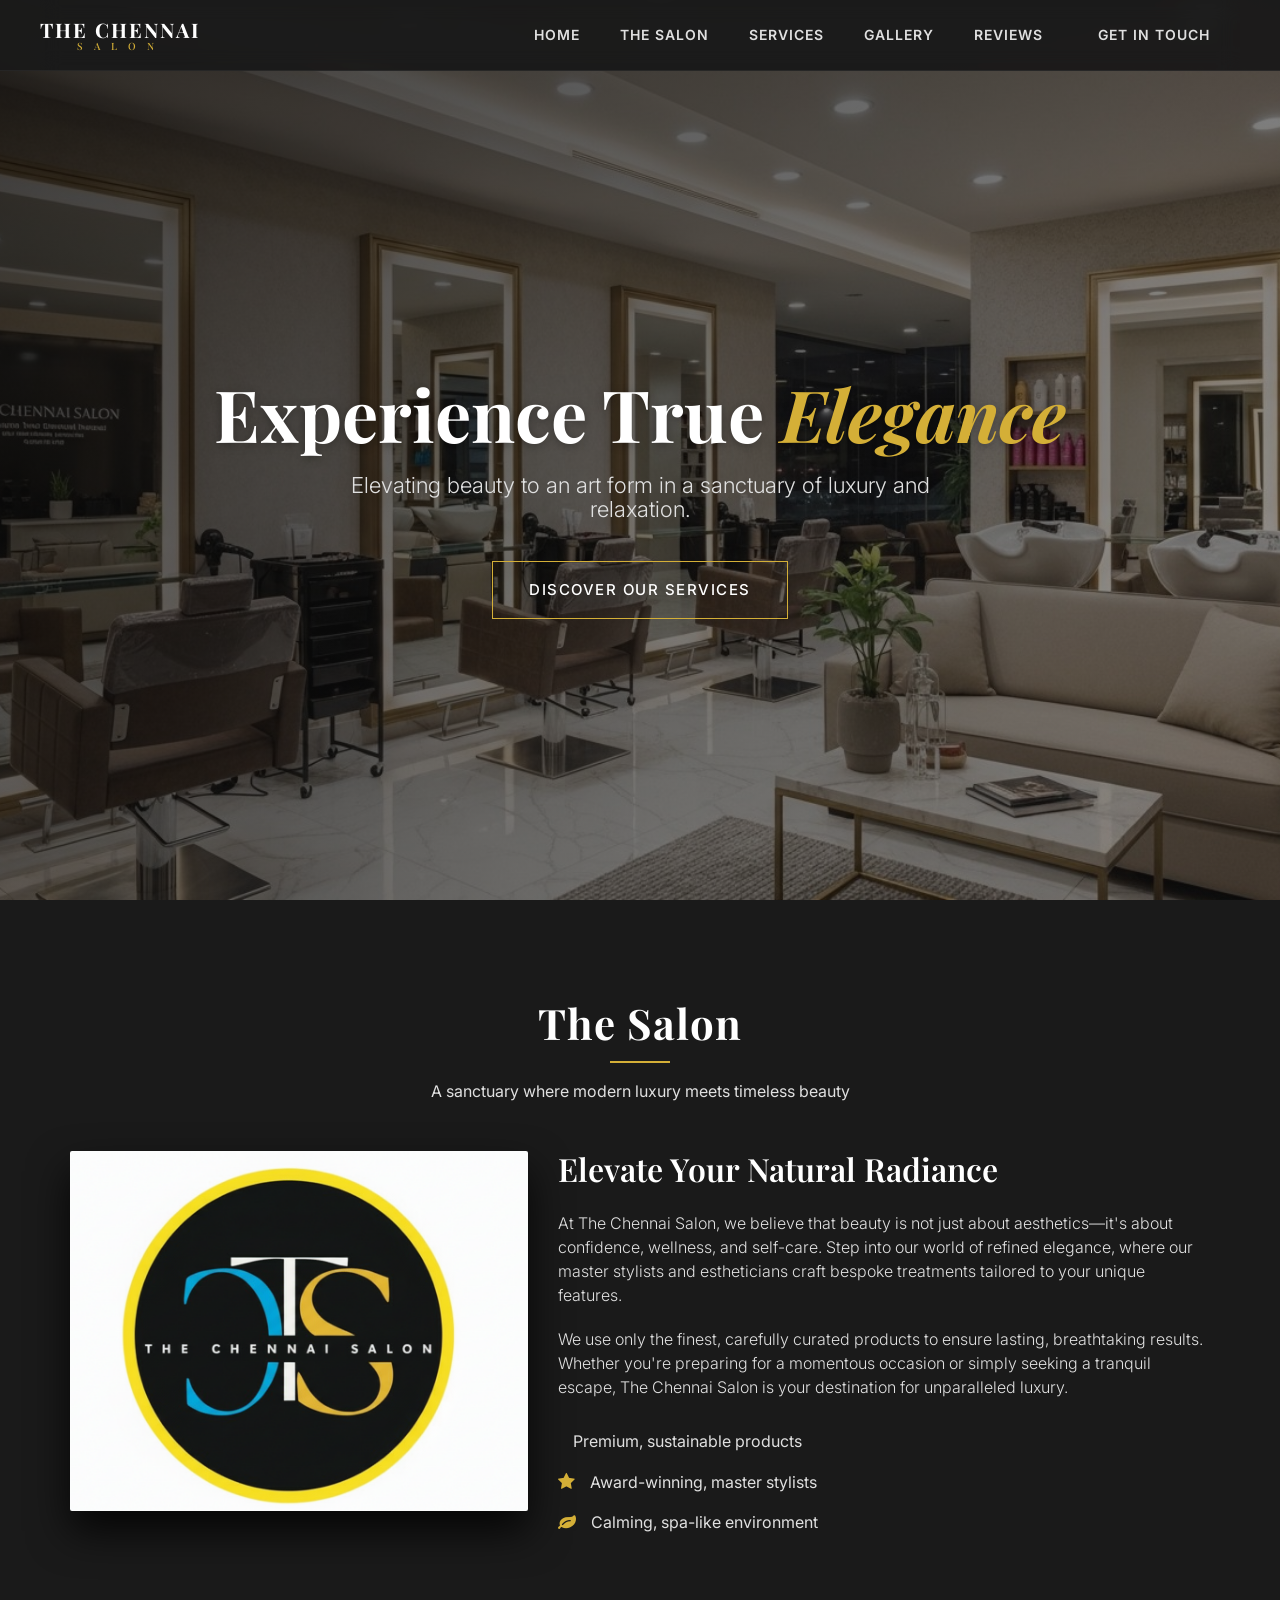
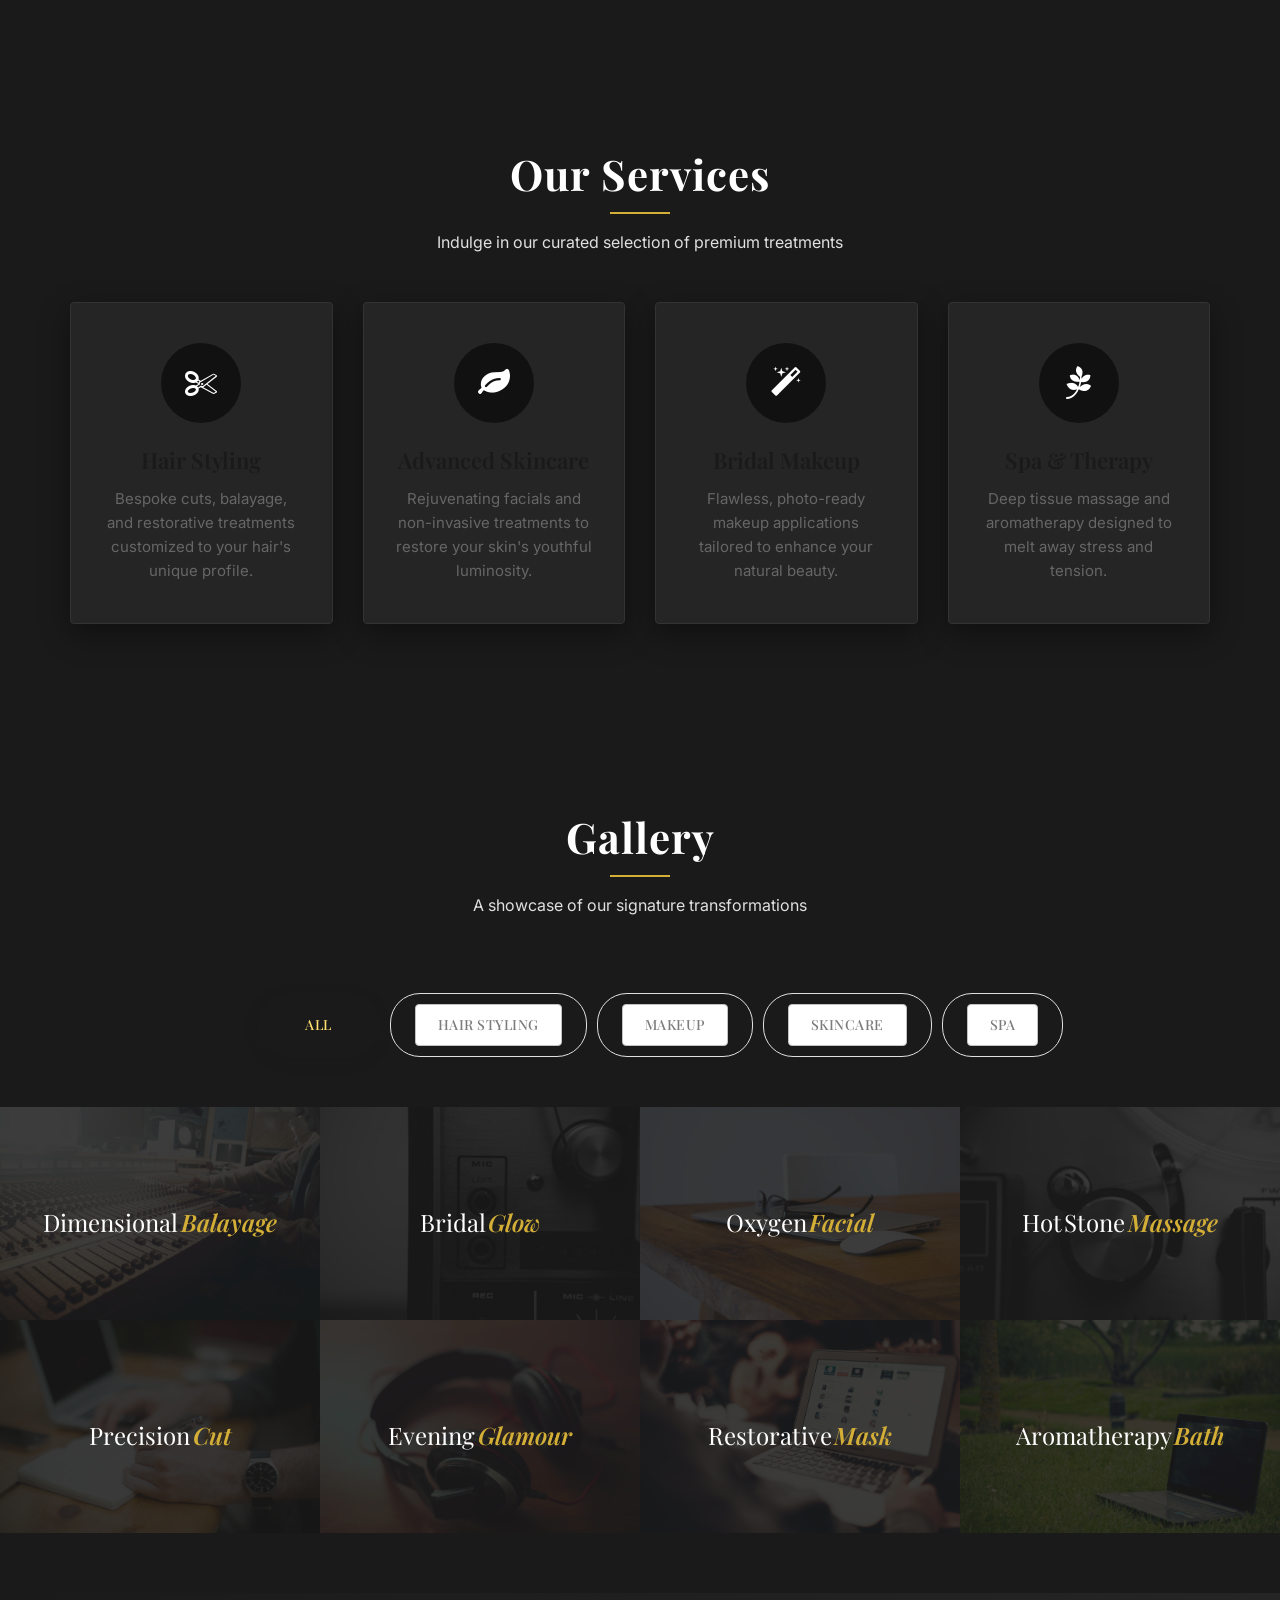
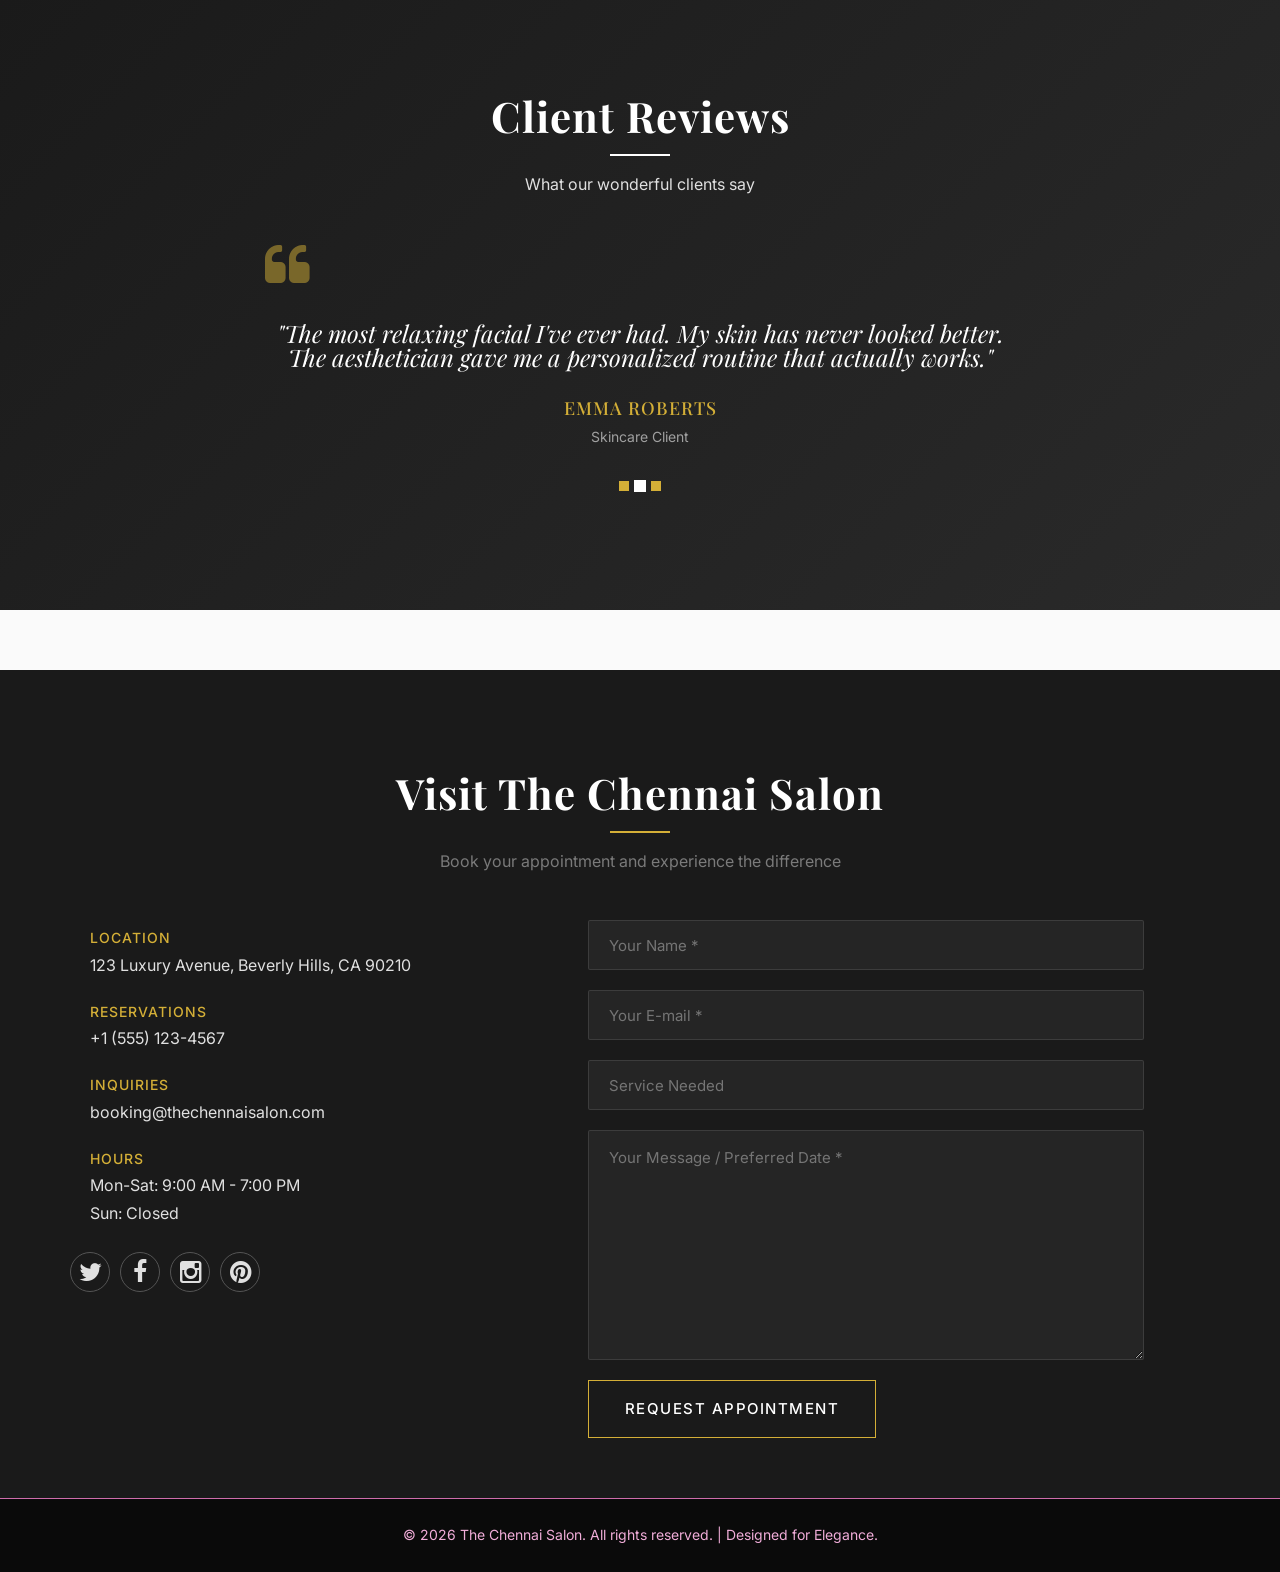
==== index.html @ 8c5840b1 "UPDATE" ====
<!doctype html>
<html>

<head>
  <meta charset="utf-8">
  <meta name="viewport" content="width=device-width, maximum-scale=1">
  <title>The Chennai Salon</title>
  <link rel="icon" href="favicon.png" type="image/png">
  <!-- Google Fonts -->
  <link rel="preconnect" href="https://fonts.googleapis.com">
  <link rel="preconnect" href="https://fonts.gstatic.com" crossorigin>
  <link
    href="https://fonts.googleapis.com/css2?family=Inter:wght@300;400;500;600&family=Playfair+Display:ital,wght@0,400;0,600;0,700;1,400&display=swap"
    rel="stylesheet">
  <!-- Core CSS -->
  <link href="css/bootstrap.min.css" rel="stylesheet" type="text/css">
  <link rel="stylesheet" href="js/fancybox/jquery.fancybox.css" type="text/css" media="screen" />
  <link href="css/style.css?v=14" rel="stylesheet" type="text/css">
  <link href="css/font-awesome.css" rel="stylesheet" type="text/css">
  <link href="css/animate.css" rel="stylesheet" type="text/css">
  <!--[if lt IE 9]>
    <script src="js/respond-1.1.0.min.js"></script>
    <script src="js/html5shiv.js"></script>
    <script src="js/html5element.js"></script>
<![endif]-->
</head>

<body>

  <!--Header_section-->
  <header id="header_wrapper">
    <div class="container nav-container">
      <div class="header_box">
        <div class="logo">
          <a href="#hero" class="scroll-link">
            <span class="logo-title" style="font-size: 20px; letter-spacing: 2px;">THE CHENNAI</span>
            <span class="logo-subtitle" style="letter-spacing: 11px;">SALON</span>
          </a>
        </div>
        <nav class="navbar navbar-inverse" role="navigation">
          <div class="navbar-header">
            <button type="button" id="nav-toggle" class="navbar-toggle" data-toggle="collapse" data-target="#main-nav">
              <span class="sr-only">Toggle navigation</span> <span class="icon-bar"></span> <span
                class="icon-bar"></span> <span class="icon-bar"></span> </button>
          </div>
          <div id="main-nav" class="collapse navbar-collapse navStyle">
            <ul class="nav navbar-nav" id="mainNav">
              <li class="active"><a href="#hero" class="scroll-link">Home</a></li>
              <li><a href="#aboutUs" class="scroll-link">The Salon</a></li>
              <li><a href="#service" class="scroll-link">Services</a></li>
              <li><a href="#Portfolio" class="scroll-link">Gallery</a></li>
              <li><a href="#experience" class="scroll-link">Reviews</a></li>
              <li class="nav-cta-item"><a href="#contact" class="scroll-link nav-btn">Get in Touch</a></li>
            </ul>
          </div>
        </nav>
      </div>
    </div>
  </header>
  <!--Header_section-->

  <!-- Hero Section -->
  <section id="hero" class="hero-section">
    <!-- Inline style to quickly utilize slide1.jpg as bg -->
    <div class="hero-bg" style="background-image: url('img/slide1.jpg');"></div>
    <div class="hero-overlay"></div>
    <div class="container hero-content text-center zoomIn wow animated">
      <h1 class="hero-title">Experience True <span>Elegance</span></h1>
      <p class="hero-subtitle">Elevating beauty to an art form in a sanctuary of luxury and relaxation.</p>
      <a href="#service" class="btn-premium scroll-link">Discover Our Services</a>
    </div>
  </section>

  <section id="aboutUs">
    <div class="container about-us-container fadeInLeft animated wow">
      <div class="section-title text-center">
        <h2>The Salon</h2>
        <div class="separator"></div>
        <h6>A sanctuary where modern luxury meets timeless beauty</h6>
      </div>
      <div class="row about-content">
        <div class="col-md-5">
          <div class="about-image-wrapper">
            <img class="img-responsive about-img" src="img/about1.png" alt="Salon Interior">
          </div>
        </div>
        <div class="col-md-7 about-text">
          <h3>Elevate Your Natural Radiance</h3>
          <p>At The Chennai Salon, we believe that beauty is not just about aesthetics—it's about confidence, wellness,
            and
            self-care. Step into our world of refined elegance, where our master stylists and estheticians craft bespoke
            treatments tailored to your unique features.</p>
          <p>We use only the finest, carefully curated products to ensure lasting, breathtaking results. Whether you're
            preparing for a momentous occasion or simply seeking a tranquil escape, The Chennai Salon is your
            destination for
            unparalleled luxury.</p>
          <div class="about-highlights">
            <ul class="about-us-list">
              <li><i class="fa fa-diamond"></i> Premium, sustainable products</li>
              <li><i class="fa fa-star"></i> Award-winning, master stylists</li>
              <li><i class="fa fa-leaf"></i> Calming, spa-like environment</li>
            </ul>
          </div>
        </div>
      </div>
    </div>
  </section>

  <section id="service" class="service-section">
    <div class="container">
      <div class="section-title text-center">
        <h2>Our Services</h2>
        <div class="separator"></div>
        <h6>Indulge in our curated selection of premium treatments</h6>
      </div>
      <div class="row service-grid">
        <div class="col-md-3 col-sm-6">
          <div class="service-card delay-02s animated wow fadeInUp">
            <div class="service-icon"><i class="fa fa-scissors"></i></div>
            <h3>Hair Styling</h3>
            <p>Bespoke cuts, balayage, and restorative treatments customized to your hair's unique profile.</p>
          </div>
        </div>
        <div class="col-md-3 col-sm-6">
          <div class="service-card delay-03s animated wow fadeInUp">
            <div class="service-icon"><i class="fa fa-leaf"></i></div>
            <h3>Advanced Skincare</h3>
            <p>Rejuvenating facials and non-invasive treatments to restore your skin's youthful luminosity.</p>
          </div>
        </div>
        <div class="col-md-3 col-sm-6">
          <div class="service-card delay-04s animated wow fadeInUp">
            <div class="service-icon"><i class="fa fa-magic"></i></div>
            <h3>Bridal Makeup</h3>
            <p>Flawless, photo-ready makeup applications tailored to enhance your natural beauty.</p>
          </div>
        </div>
        <div class="col-md-3 col-sm-6">
          <div class="service-card delay-05s animated wow fadeInUp">
            <div class="service-icon"><i class="fa fa-pagelines"></i></div>
            <h3>Spa & Therapy</h3>
            <p>Deep tissue massage and aromatherapy designed to melt away stress and tension.</p>
          </div>
        </div>
      </div>
    </div>
  </section>

  <!-- Portfolio -->
  <section id="Portfolio" class="content">
    <div class="container portfolio_title">
      <div class="section-title text-center">
        <h2>Gallery</h2>
        <div class="separator"></div>
        <h6>A showcase of our signature transformations</h6>
      </div>
    </div>
    <div class="portfolio-top"></div>
    <div class="portfolio">
      <div id="filters" class="sixteen columns">
        <ul class="clearfix">
          <li><a id="all" href="#" data-filter="*" class="active">
              <h5>All</h5>
            </a></li>
          <li><a href="#" data-filter=".hair">
              <h5>Hair Styling</h5>
            </a></li>
          <li><a href="#" data-filter=".makeup">
              <h5>Makeup</h5>
            </a></li>
          <li><a href="#" data-filter=".skincare">
              <h5>Skincare</h5>
            </a></li>
          <li><a href="#" data-filter=".spa">
              <h5>Spa</h5>
            </a></li>
        </ul>
      </div>

      <div class="isotope fadeInLeft animated wow grid" id="portfolio_wrapper">
        <!-- Grid Items -->
        <figure class="portfolio-item one-four hair isotope-item effect-oscar">
          <div class="portfolio_img"><img src="img/portfolio_pic1.jpg" alt="Portfolio 1"></div>
          <figcaption>
            <div>
              <a href="service-balayage.html">
                <h2>Dimensional <span>Balayage</span></h2>
                <p>Seamless blend with sun-kissed perfection.</p>
              </a>
            </div>
          </figcaption>
        </figure>

        <figure class="portfolio-item one-four makeup isotope-item effect-oscar">
          <div class="portfolio_img"><img src="img/portfolio_pic2.jpg" alt="Portfolio 2"></div>
          <figcaption>
            <div>
              <a href="service-bridal-glow.html">
                <h2>Bridal <span>Glow</span></h2>
                <p>Soft glam makeup for the perfect wedding day look.</p>
              </a>
            </div>
          </figcaption>
        </figure>

        <!-- Add 6 more items with correct categories -->
        <figure class="portfolio-item one-four skincare isotope-item effect-oscar">
          <div class="portfolio_img"><img src="img/portfolio_pic3.jpg" alt="Portfolio 3"></div>
          <figcaption>
            <div>
              <a href="service-oxygen-facial.html">
                <h2>Oxygen <span>Facial</span></h2>
                <p>Deeply hydrating and rejuvenating treatment.</p>
              </a>
            </div>
          </figcaption>
        </figure>

        <figure class="portfolio-item one-four spa isotope-item effect-oscar">
          <div class="portfolio_img"><img src="img/portfolio_pic4.jpg" alt="Portfolio 4"></div>
          <figcaption>
            <div>
              <a href="service-hot-stone-massage.html">
                <h2>Hot Stone <span>Massage</span></h2>
                <p>Ultimate relaxation and muscle tension relief.</p>
              </a>
            </div>
          </figcaption>
        </figure>

        <figure class="portfolio-item one-four hair isotope-item effect-oscar">
          <div class="portfolio_img"><img src="img/portfolio_pic5.jpg" alt="Portfolio 5"></div>
          <figcaption>
            <div>
              <a href="service-precision-cut.html">
                <h2>Precision <span>Cut</span></h2>
                <p>Tailored bob with sharp, clean lines.</p>
              </a>
            </div>
          </figcaption>
        </figure>

        <figure class="portfolio-item one-four makeup isotope-item effect-oscar">
          <div class="portfolio_img"><img src="img/portfolio_pic6.jpg" alt="Portfolio 6"></div>
          <figcaption>
            <div>
              <a href="service-evening-glamour.html">
                <h2>Evening <span>Glamour</span></h2>
                <p>Bold lip and smoky eye for a night out.</p>
              </a>
            </div>
          </figcaption>
        </figure>

        <figure class="portfolio-item one-four skincare hair isotope-item effect-oscar">
          <div class="portfolio_img"><img src="img/portfolio_pic7.jpg" alt="Portfolio 7"></div>
          <figcaption>
            <div>
              <a href="service-restorative-mask.html">
                <h2>Restorative <span>Mask</span></h2>
                <p>Nourishing hair and scalp treatment.</p>
              </a>
            </div>
          </figcaption>
        </figure>

        <figure class="portfolio-item one-four spa skincare isotope-item effect-oscar">
          <div class="portfolio_img"><img src="img/portfolio_pic8.jpg" alt="Portfolio 8"></div>
          <figcaption>
            <div>
              <a href="service-aromatherapy-bath.html">
                <h2>Aromatherapy <span>Bath</span></h2>
                <p>A tranquil floral soak for the senses.</p>
              </a>
            </div>
          </figcaption>
        </figure>
      </div>
    </div>
    <div class="portfolio_btm"></div>
    <div id="project_container">
      <div class="clear"></div>
      <div id="project_data"></div>
    </div>
  </section>

  <section id="experience" class="testimonial-section">
    <div class="container">
      <div class="section-title text-center white">
        <h2>Client Reviews</h2>
        <div class="separator bg-white"></div>
        <h6>What our wonderful clients say</h6>
      </div>
      <div class="row">
        <div class="col-md-8 col-md-offset-2 testimonial-content">
          <div class="quote-icon"><i class="fa fa-quote-left"></i></div>
          <div class="carousel slide" id="fade-quote-carousel" data-ride="carousel" data-interval="1000">
            <ol class="carousel-indicators">
              <li data-target="#fade-quote-carousel" data-slide-to="0" class="active"></li>
              <li data-target="#fade-quote-carousel" data-slide-to="1"></li>
              <li data-target="#fade-quote-carousel" data-slide-to="2"></li>
            </ol>
            <div class="carousel-inner text-center">
              <div class="active item">
                <blockquote>
                  <p>"The Chennai Salon transformed my hair completely. The staff is incredibly attentive, and the
                    atmosphere feels
                    like a five-star hotel. I won't go anywhere else."</p>
                </blockquote>
                <div class="client-info">
                  <h5>Sarah Jenkins</h5>
                  <span>Balayage Client</span>
                </div>
              </div>
              <div class="item">
                <blockquote>
                  <p>"The most relaxing facial I've ever had. My skin has never looked better. The aesthetician gave me
                    a personalized routine that actually works."</p>
                </blockquote>
                <div class="client-info">
                  <h5>Emma Roberts</h5>
                  <span>Skincare Client</span>
                </div>
              </div>
              <div class="item">
                <blockquote>
                  <p>"They did the hair and makeup for my wedding party. We all looked flawless, and the makeup lasted
                    all night without a single touch-up required."</p>
                </blockquote>
                <div class="client-info">
                  <h5>Jessica T.</h5>
                  <span>Bridal Client</span>
                </div>
              </div>
            </div>
          </div>
        </div>
      </div>
    </div>
  </section>

  <!--Contact-->
  <footer class="footer_wrapper" id="contact">
    <div class="container contact-container">
      <div class="section-title text-center">
        <h2>Visit The Chennai Salon</h2>
        <div class="separator"></div>
        <h6>Book your appointment and experience the difference</h6>
      </div>
      <div class="row">
        <div class="col-lg-5 col-md-5 wow fadeInLeft">
          <div class="contact_info">
            <div class="detail">
              <h4>Location</h4>
              <p>123 Luxury Avenue, Beverly Hills, CA 90210</p>
            </div>
            <div class="detail">
              <h4>Reservations</h4>
              <p>+1 (555) 123-4567</p>
            </div>
            <div class="detail">
              <h4>Inquiries</h4>
              <p>booking@thechennaisalon.com</p>
            </div>
            <div class="detail">
              <h4>Hours</h4>
              <p>Mon-Sat: 9:00 AM - 7:00 PM<br>Sun: Closed</p>
            </div>
          </div>
          <ul class="social_links">
            <li class="twitter animated bounceIn wow delay-02s"><a href="javascript:void(0)"><i
                  class="fa fa-twitter"></i></a></li>
            <li class="facebook animated bounceIn wow delay-03s"><a href="javascript:void(0)"><i
                  class="fa fa-facebook"></i></a></li>
            <li class="instagram animated bounceIn wow delay-04s"><a href="javascript:void(0)"><i
                  class="fa fa-instagram"></i></a></li>
            <li class="pinterest animated bounceIn wow delay-05s"><a href="javascript:void(0)"><i
                  class="fa fa-pinterest"></i></a></li>
          </ul>
        </div>
        <div class="col-lg-7 col-md-7 wow fadeInRight">
          <div class="form contact-form">
            <input class="input-text" type="text" placeholder="Your Name *"
              onFocus="if(this.placeholder==this.defaultValue)this.placeholder='';"
              onBlur="if(this.placeholder=='')this.placeholder=this.defaultValue;">
            <input class="input-text" type="email" placeholder="Your E-mail *"
              onFocus="if(this.placeholder==this.defaultValue)this.placeholder='';"
              onBlur="if(this.placeholder=='')this.placeholder=this.defaultValue;">
            <input class="input-text" type="text" placeholder="Service Needed"
              onFocus="if(this.placeholder==this.defaultValue)this.placeholder='';"
              onBlur="if(this.placeholder=='')this.placeholder=this.defaultValue;">
            <textarea class="input-text text-area" placeholder="Your Message / Preferred Date *"
              onFocus="if(this.placeholder==this.defaultValue)this.placeholder='';"
              onBlur="if(this.placeholder=='')this.placeholder=this.defaultValue;"></textarea>
            <input class="btn-premium" type="submit" value="Request Appointment">
          </div>
        </div>
      </div>
    </div>
    <div class="footer_bottom">
      <div class="container"><span>&copy; 2026 The Chennai Salon. All rights reserved. | Designed for Elegance.</span>
      </div>
    </div>
  </footer>

  <script type="text/javascript" src="js/jquery-1.11.0.min.js"></script>
  <script type="text/javascript" src="js/bootstrap.min.js"></script>
  <script type="text/javascript" src="js/jquery-scrolltofixed.js"></script>
  <script type="text/javascript" src="js/jquery.nav.js"></script>
  <script type="text/javascript" src="js/jquery.easing.1.3.js"></script>
  <script type="text/javascript" src="js/jquery.isotope.js"></script>
  <script src="js/fancybox/jquery.fancybox.pack.js" type="text/javascript"></script>
  <script type="text/javascript" src="js/wow.js"></script>
  <script type="text/javascript" src="js/custom.js"></script>

  <script>
    $(window).scroll(function () {
      if ($(window).scrollTop() > 50) {
        $('#header_wrapper').removeClass('at-top');
      } else {
        $('#header_wrapper').addClass('at-top');
      }
    });
    // Init on load
    if ($(window).scrollTop() <= 50) {
      $('#header_wrapper').addClass('at-top');
    }
  </script>
</body>

</html>
---- css/style.css ----
/*
Author URI: http://webthemez.com/
Note: 
Licence under Creative Commons Attribution 3.0 
-------------------------------------------------------*/

@charset "utf-8";
@import url(http://fonts.googleapis.com/css?family=Raleway:800,700,400);
@import url(http://fonts.googleapis.com/css?family=Signika:400,600);

/* Reset
---------------------------------*/
ul {
    list-style: none;
}

.figure {
    margin: 0px;
}

img {
    max-width: 100%;
}

a,
a:hover,
a:active {
    outline: 0px !important;
    text-decoration: none;
}

.clear {
    clear: both;
    display: block;
    overflow: hidden;
    visibility: hidden;
    width: 0;
    height: 0;
}

.clearfix:before,
.clearfix:after {
    content: '\0020';
    display: block;
    overflow: hidden;
    visibility: hidden;
    width: 0;
    height: 0;
}

.clearfix:after {
    clear: both;
}

/*carousel*/
.carousel-fade .carousel-inner .item {
    transition-property: opacity;
}

.carousel-fade .carousel-inner .item,
.carousel-fade .carousel-inner .active.left,
.carousel-fade .carousel-inner .active.right {
    opacity: 0;
}

.carousel-fade .carousel-inner .active,
.carousel-fade .carousel-inner .next.left,
.carousel-fade .carousel-inner .prev.right {
    opacity: 1;
}

.carousel-fade .carousel-inner .next,
.carousel-fade .carousel-inner .prev,
.carousel-fade .carousel-inner .active.left,
.carousel-fade .carousel-inner .active.right {
    left: 0;
    transform: translate3d(0, 0, 0);
}

.carousel-fade .carousel-control {
    z-index: 2;
}

.carousel,
.carousel-inner,
.carousel-inner .item {
    height: 100%;
}

.quote {
    text-align: center;
}

.caption {
    position: absolute;

    top: 64%;
    right: 0;
    padding: 25px;
    padding-left: 25px;
    left: 0;
}

.carousel-fade .carousel-control {
    z-index: 2;
    font-size: 90px;
    padding-top: 17%;
    bottom: 0;
    position: absolute;
}

.carousel-indicators li {
    background-color: rgba(0, 0, 0, 0);
    border: 1px solid #1A1A1A;
    border-radius: 0;
}

.carousel-indicators .active {
    background-color: #1A1A1A;
}

.caption h2 {
    color: #FFFFFF;
    line-height: 45px;
    font-size: 50px;
    font-weight: 600;
}

.caption strong {
    font-size: 26px;
}

/* Common style */
.grid figure {
    position: relative;
    float: left;
    overflow: hidden;
    margin: 10px 1%;
    min-width: 320px;
    max-width: 480px;
    max-height: 360px;
    width: 48%;
    background: #3085a3;
    text-align: center;
    cursor: pointer;
}

.grid figure img {
    position: relative;
    display: block;
    min-height: 100%;
    max-width: 100%;
    opacity: 0.8;
}

.grid figure figcaption {
    padding: 2em;
    color: #fff;
    text-transform: uppercase;
    font-size: 1.25em;
    -webkit-backface-visibility: hidden;
    backface-visibility: hidden;
}

.grid figure figcaption::before,
.grid figure figcaption::after {
    pointer-events: none;
}

.grid figure figcaption,
.grid figure figcaption>a {
    position: absolute;
    top: 0;
    left: 0;
    width: 100%;
    height: 100%;
}

/* Anchor will cover the whole item by default */
/* For some effects it will show as a button */
.grid figure figcaption>a {
    z-index: 1000;
    text-indent: 200%;
    white-space: nowrap;
    font-size: 0;
    opacity: 0;
}

.grid figure h2 {
    word-spacing: -0.15em;
    font-weight: 300;
}

.grid figure h2 span {
    font-weight: 800;
}

.grid figure h2,
.grid figure p {
    margin: 0;
}

.grid figure p {
    letter-spacing: 1px;
    font-size: 68.5%;
}

/*---------------*/
/***** Oscar *****/
/*---------------*/

figure.effect-oscar {
    /* background: -webkit-linear-gradient(45deg, #22682a 0%, #9b4a1b 40%, #3a342a 100%); */
    background: linear-gradient(45deg, #22682a 0%, #9b4a1b 40%, #3a342a 100%);
}

figure.effect-oscar img {
    opacity: 0.9;
    -webkit-transition: opacity 0.35s;
    transition: opacity 0.35s;
}

figure.effect-oscar figcaption {
    padding: 3em;
    background-color: rgba(60, 17, 45, 0.37);
    -webkit-transition: background-color 0.35s;
    transition: background-color 0.35s;
}

figure.effect-oscar figcaption::before {
    position: absolute;
    top: 30px;
    right: 30px;
    bottom: 30px;
    left: 30px;
    border: 1px solid #fff;
    content: '';
}

figure.effect-oscar h2 {
    margin: 20% 0 10px 0;
    -webkit-transition:






        -webkit-transform 0.35s;
    transition: transform 0.35s;
    -webkit-transform: translate3d(0, 100%, 0);
    transform: translate3d(0, 100%, 0);
    color: #F5F5F5;
}

figure.effect-oscar figcaption::before,
figure.effect-oscar p {
    opacity: 0;
    -webkit-transition: opacity 0.35s, -webkit-transform 0.35s;
    transition: opacity 0.35s, transform 0.35s;
    -webkit-transform: scale(0);
    transform: scale(0);
}

figure.effect-oscar:hover h2 {
    -webkit-transform: translate3d(0, 0, 0);
    transform: translate3d(0, 0, 0);
    color: #FFFFFF;
}

figure.effect-oscar:hover figcaption::before,
figure.effect-oscar:hover p {
    opacity: 1;
    -webkit-transform: scale(1);
    transform: scale(1);
    color: #fff;
    +++++++
}

figure.effect-oscar:hover figcaption {
    background-color: rgba(58, 52, 42, 0);
}

figure.effect-oscar:hover img {
    opacity: 0.4;
}

/* Styles
---------------------------------*/
body {
    background: #fff;
    font-family: 'Inter', sans-serif;
    font-size: 14px;
    font-weight: normal;
    color: #888888;
    margin: 0;
}

h2 {
    font-size: 38px;
    color: #222222;
    font-family: 'Playfair Display', sans-serif;
    font-weight: normal;
    margin: 0px 0 25px 0;
    text-align: center;
    text-transform: uppercase;
}

h3 {
    font-family: 'Inter', sans-serif;
    font-weight: 600;
    color: #222222;
    font-size: 18px;
    margin: 0 0 5px 0;
}

h6 {
    font-size: 16px;
    color: #FFFFFF;
    font-family: 'Inter', sans-serif;
    font-weight: 400;
    text-align: center;
    margin: 0 0 60px 0;
}

p {
    line-height: 24px;
    margin: 0;
}

/* Header Styles
---------------------------------*/

#header_wrapper {
    background: #1A1A1A;
    padding: 15px 0px;
    position: relative;
    border-top: 2px solid #fff;
}

.header_box {
    position: relative;
    /* z-index: 9999999999999999999999999999999999; */
}

.logo a {
    float: left;

    font-size: 28px;
    line-height: 50px;
    color: #B76E79;
}

.res-nav_click {
    display: none;
}


/* Nav Styles
---------------------------------*/
.navbar-inverse {
    background-color: transparent;
    border-color: transparent;
}

.navbar {
    border: 0px solid #fff;
    min-height: 40px;
    margin-bottom: 0px;
}

.navbar-inverse .navbar-nav>li>a {
    color: #F7F7F7;
    font-weight: 600;
}

.navStyle {
    float: right;
}

.navStyle ul {
    list-style: none;
    padding: 0px;
}

.navStyle ul li {
    display: inline-block;
    margin: 0 5px;
}

.navStyle ul li:first-child {
    /*margin:0px;*/
    ;
}

.navStyle ul li:last-child {
    margin: 0 0 0 23px;
}

.navStyle ul li a {
    display: block;
    font-size: 15px;
    color: #222222;
    font-family: 'Playfair Display', sans-serif;
    text-decoration: none;
    text-transform: uppercase;
    font-weight: 400;
    transition: all 0.2s ease-in-out;
    -moz-transition: all 0.2s ease-in-out;
    -webkit-transition: all 0.2s ease-in-out;
}

.navStyle ul li a:hover {
    color: #D4AF37;
}

.navStyle>li>a:hover,
.nav>li>a:focus {
    text-decoration: none;
    color: #D4AF37;
    background-color: transparent;
}

.navbar-inverse .navbar-nav>li>a:hover,
.navbar-inverse .navbar-nav>li>a:focus {
    color: #FFFFFF;
    background-color: transparent;
}

.navbar-inverse .navbar-nav>.active>a,
.navbar-inverse .navbar-nav>.active>a:hover,
.navbar-inverse .navbar-nav>.active>a:focus {
    color: #FFD688;
    background-color: transparent;
    border-radius: 4px;
}

.navStyle>li.active>a,
.navStyle>li.active>a:hover {
    text-decoration: none;
    color: #D4AF37;
    background-color: transparent;
}

.borderLeft {
    border-left: 1px solid #DADADA;
}

.borderTop {
    margin-top: 30px;
    border-top: 1px solid #DADADA;
}

.mrgTop {
    margin-top: 30px;
}

.text-center {
    text-align: center;
}

#head {
    background: #f4f4f4 url(../img/bg_head.jpg) top center;
    background-size: cover;
    color: #7C7C7C;
    padding: 120px 0;
}

#head img.img-circle {
    display: block;
    width: 140px;
    height: 140px;
    overflow: hidden;
    border: 8px dotted rgba(255, 255, 255, 0.23);
    margin: 0 auto 20px;
    box-shadow: 0px 2px 4px rgba(0, 0, 0, 0.18);
}

#head .title {
    font-family: Alice, Georgia, serif;
    font-size: 49px;
    font-size: 3.0625rem;
}

#head .title a {
    text-decoration: none;
    color: #333333;
}

#head .tagline {
    display: block;
    font-size: 14px;
    font-size: 0.875rem;
    line-height: 1.2em;
    color: #7C7C7C;
    margin: 5px 0 0;
}

#head .tagline b {
    font-weight: normal;
}

#head .tagline a {
    color: #5E5E5E;
}

.home #head {
    padding: 90px 0;
}

.home #head .title {
    font-size: 49px;
    font-size: 3.0625rem;
}

.home #head .tagline {
    font-size: 16px;
    font-size: 1rem;
    margin: 15px 0 0;
}

/* Top_content
---------------------------------*/

.top_cont_outer {
    background: #D4AF37;
    position: relative;
    background: url('../img/main2.jpg') no-repeat;
    background-size: cover;
}

.hero_section {
    position: relative;
    padding-top: 72px;
}

.hero_wrapper {
    background: rgba(10, 21, 37, 0.69);
    height: 650px;
}

.white_pad {
    position: relative;
    right: 0px;
    bottom: 0px;
}

.white_pad img {
    position: absolute;
    right: 0px;
    bottom: 0px;
}

.top_left_cont {
    padding: 15px 0;
}

.top_left_cont h3 {
    font-size: 16px;
    color: #D4AF37;
    margin: 0 0 20px 0;
    text-align: left;
    font-weight: 700;
}

.top_left_cont h2 {
    font-size: 36px;
    color: #FFF;
    line-height: 58px;
    margin: 0 0 26px 0;
    font-family: 'Playfair Display', sans-serif;
    text-align: center;
    text-transform: capitalize;
}

.top_left_cont h2 strong {
    font-weight: 400;

    color: #FFFFFF;
    font-size: 28px;
    text-transform: capitalize;
}

.top_left_cont p {
    font-size: 18px;
    color: #FFFFFF;
    margin: 0 0 30px 0;
    line-height: 33px;
    text-align: center;
    font-weight: normal;
    font-size: 20px;
    /* font-weight: 300; */
    text-align: center;
    letter-spacing: 1px;
}

a.read_more,
a.read_more2 {
    font-family: 'Playfair Display', sans-serif;
    display: block;
    font-size: 20px;
    width: 178px;
    height: 46px;
    line-height: 46px;
    border-radius: 3px;
    text-align: center;
    text-transform: uppercase;
    font-weight: 400;
    transition: all 0.2s ease-in-out;
    -moz-transition: all 0.2s ease-in-out;
    -webkit-transition: all 0.2s ease-in-out;
    background: transparent;
    color: #fff;
    border: 1px solid #fff;
    margin: 0 auto;
    text-transform: capitalize;
}

a.read_more {
    color: #3C3C3C;
    border: 1px solid #3C3C3C;
}

a.read_more2:hover,
a.read_more:hover {
    background: #FFFFFF;
    color: #F74C4C;
    border: 1px solid #FFFFFF;
}

a.read_more:hover {
    background: #fff;
    color: #D4AF37;
    border: 1px solid #D4AF37;
}

div#main-nav {
    width: 100%;
    text-align: center;
}

.navbar-nav {
    width: 100%;
}

.navbar-nav>li {
    float: initial !important;
}





/* Services
---------------------------------*/

#service {
    padding: 60px 0px;
    background: #1A1A1A;
}

#service h2 {
    color: #fff;

}

.service_wrapper {
    padding: 40px 0 40px;
}

.service_section {}

.service_block {
    text-align: center;
    padding-left: 15px;
    padding-right: 15px;
    position: relative;
}

.service_icon {
    width: 90px;
    height: 85px;
    margin: 0px auto 25px;
}



.service_icon span {
    background: transparent;
    display: block;
    height: 95px;
    width: 95px;
    /* border: 1px solid #FFFFFF; */
    border-radius: 50%;
    padding: 6px 0 0;
    background-color: #1A1A1A;
}

.service_icon i {
    color: #FEE16F;
    font-size: 40px;
    margin-top: 0;
    position: relative;
    top: 20px;
    z-index: 20;
    display: block;
    text-align: center;
}

.service_block h3 {
    font-family: 'Playfair Display', sans-serif;
    font-weight: 600;
    font-size: 25px;
    color: #fff;
    margin: 35px 0 15px;
}

#service h6 {
    color: #fff;
}

.service_block p {
    font-size: 16px;
    color: #A0A0A0;
    margin: 0 0 35px 0;
}



/* Latest Work
---------------------------------*/


#work_outer {
    background: #f9f9f9;
    padding: 70px 0px;
    position: relative;
}

.work_pic {
    position: absolute;
    right: 0;
    top: 25%;
    width: 50%;
}

.inner_section {
    padding: 0px;
}

.service-list {
    padding: 0 0 0 0;
    font-size: 14px;
    margin-bottom: 40px;
}

.service-list-col1 {
    float: left;
    width: 60px;
    text-align: center;
}

.service-list-col1 i {
    display: ;
    color: #888;
    font-size: 19px;
    font-style: normal;
    line-height: 20px;
}

.service-list-col2 {
    overflow: hidden;
}

.page_section.alabaster {
    background: #fafafa;
}

.work_bottom {
    padding: 20px 0 0 0px;
}

.work_bottom span {
    font-size: 18px;
    color: #333333;
    display: block;
    margin: 0 0 20px 0;
}

a.contact_btn {
    background: #fff;
    text-transform: uppercase;
    display: block;
    width: 176px;
    height: 49px;
    text-align: center;
    line-height: 49px;
    font-size: 16px;
    color: #D4AF37;
    border-radius: 3px;
    font-family: 'Playfair Display', sans-serif;
    font-weight: 600;
    border: 2px solid #D4AF37;
    transition: all 0.2s ease-in-out;
    -moz-transition: all 0.2s ease-in-out;
    -webkit-transition: all 0.2s ease-in-out;
}

a.contact_btn:hover {
    background: #D4AF37;
    color: #fff;
}

.input-text {
    background: transparent;
}


/* Portfolio
---------------------------------*/


#Portfolio {
    padding: 60px 0px;
}

.Portfolio-nav {
    padding: 0;
    margin: 0 0 45px 0;
    list-style: none;
    text-align: center;
}

.Portfolio-nav li {
    margin: 0 10px;
    display: inline;
}

.Portfolio-nav li a {
    display: inline-block;
    padding: 10px 22px;
    font-size: 12px;
    line-height: 20px;
    color: #222222;
    border-radius: 4px;
    text-transform: uppercase;
    background: #f7f7f7;
    margin-bottom: 5px;
    transition: all 0.3s ease-in-out;
    -moz-transition: all 0.3s ease-in-out;
    -webkit-transition: all 0.3s ease-in-out;
}

.Portfolio-nav li a:hover {
    background: #D4AF37;
    color: #fff;
    text-decoration: none;
}

.portfolioContainer {
    margin: 0 auto;
    padding-left: 15px;
    width: auto !important;
}

.Portfolio-box {
    text-align: center;
    width: 350px;
    overflow: hidden;
    float: left;
    padding: 12px 0px;
}

.Portfolio-box img {
    transition: all 0.3s ease-in-out;
    -moz-transition: all 0.3s ease-in-out;
    -webkit-transition: all 0.3s ease-in-out;
}

.Portfolio-box img:hover {
    opacity: 0.6;
}

.Portfolio-nav li a.current {
    background: #D4AF37;
    color: #fff;
    text-decoration: none;
}

img {
    max-width: 100%;
}

/* no transition on .isotope container */

.isotope .isotope-item {
    /* change duration value to whatever you like */
    -webkit-transition-duration: 0.6s;
    -moz-transition-duration: 0.6s;
    transition-duration: 0.6s;
}

.isotope .isotope-item {
    -webkit-transition-property: -webkit-transform, opacity;
    -moz-transition-property: -moz-transform, opacity;
    transition-property: transform, opacity;
}

.page_section.paddind {
    padding-bottom: 60px;
}


/* Happy Clients
---------------------------------*/



#clients {
    padding: 60px 0px;
}

.client_area {
    width: 960px;
    margin: 0px auto;
}

.client_section {
    padding: 35px 0 0 0;
}

.client_section.btm {
    padding: 20px 0 0 0;
}

.client_profile {
    float: left;
    text-align: center;
}

.client_profile.flt {
    float: right;
}

.client_profile_pic {
    border-radius: 50%;
    border: 2px solid #f5f5f5;
    margin: 0 0 15px 0;
    width: 220px;
    height: 220px;
}

.client_profile_pic img {
    border-radius: 50%;
    border: 3px solid #f5f5f5;
}

.client_profile h3 {
    font-size: 18px;
    color: #49b5e7;
    margin: 0 0 0 0;
}

.client_profile span {
    display: block;
    font-size: 16px;
    color: #888888;
}

/* Clients
---------------------------------*/


.client_logos {
    background: #11D25D;
    padding: 60px 0;
    margin-top: 60px;
}

.client_logos ul {
    padding: 0;
    margin: 0;
    list-style: none;
    text-align: center;
}

.client_logos ul li {
    display: inline;
    margin: 0 25px;
}

.client_logos ul a {
    display: inline-block;
    margin: 0 20px;
}

.page_section.team {
    padding: 60px 0;
}

.page_section.team h6 {
    margin-bottom: 40px;
}

/* About Us
--------------------------- */

.aboutUs-container {
    background-repeat: no-repeat;
    background-position: right;
    background-size: auto 100%;
    background-position-y: 70px;
}

#about-us,
h2,
h3,
h6,
p {
    /* color: #0A1525; */
}

#about-us .read-more {
    border: 1px solid #D4AF37;
    color: #1a1a1a;
}

#about-us .read-more:hover {
    background-color: #e74c3c;
    border: 1px solid #e74c3c;
    color: #fff;
}

.about-us-post-container {
    background-repeat: no-repeat;
    background-position: right;
    background-size: auto 100%;
}

.about-us {}

.about-us h3 {
    font-size: 28px;
}

.points {
    margin-bottom: 10px;
    font-size: 14px;
    padding-left: 0px;
}

.about-us p {
    /*font-size: 0.9375em;*/
    line-height: 1.625em;
    padding: 15px 0;
}

.about-us .about-us-list {
    list-style: none;
    margin-bottom: 20px;
    padding-left: 0px;
    padding: 25px 25px 15px;
    background-color: #EDEDED;
}

.about-us .points {
    position: relative;
    list-style-type: none;
    padding: 5px 0 5px 30px;
    color: #010100;
}

.about-us .points:before {
    content: "\f058";
    position: absolute;
    font-family: FontAwesome;
    font-size: 1.125em;
    color: #1A1A1A;
    left: 0px;
    top: 3px;
}

.about-us-link a:first-child {
    margin-left: 0;
}


/* Team
---------------------------------*/
.team_section {
    max-width: 993px;
    margin: 0 auto;
}

.team_area {
    width: 30.66%;
    margin-right: 3.82979%;
    overflow: hidden;
    text-align: center;
    float: left;
}

.team_area span {
    margin-bottom: 24px;
    display: block;
}

.team_area:nth-of-type(3n+0) {
    margin: 0;
}

.team_box {
    width: auto;
    height: auto;
    position: relative;
    border-radius: 50%;
    margin: 0px 3px 25px 3px;
}

/*
.team_box_shadow {
    transition: all 0.3s ease-in-out;
    -moz-transition: all 0.3s ease-in-out;
    -webkit-transition: all 0.3s ease-in-out;
    position: absolute;
    width: 100%;
    height: 26%;
    z-index: 10;
    bottom: 0px;
} */

.team_box_shadow a {
    display: block;
    width: 100%;
    height: 100%;
}

.team_box:hover .team_box_shadow {
    box-shadow: inset 0px 0px 0px 148px rgba(17, 17, 17, 0.80);
}

.team_box:hover ul {
    display: block;
    opacity: 1;
}

.team_box img {
    display: block;
    border-radius: 0%;
    width: 90%;
    margin: 0 auto;
}

.team_box ul {
    display: block;
    padding: 0;
    margin: 0;
    list-style: none;
    position: absolute;
    left: 0;
    top: 88%;
    width: 100%;
    text-align: center;
    margin-top: -14px;
    z-index: 15;
    transition: all 0.6s ease-in-out;
    -moz-transition: all 0.6s ease-in-out;
    -webkit-transition: all 0.6s ease-in-out;
}

.team_box ul li {
    display: inline-block;
    margin: 0 11px;
    width: 34px;
    border-radius: 50%;
    background: #fff;
    padding: 10px 0 4px;
    margin-bottom: 5px;
}

.team_box ul li a {
    display: inline-block;
    font-size: 18px;
    color: #232323;
    transition: all 0.3s ease-in-out;
    -moz-transition: all 0.3s ease-in-out;
    -webkit-transition: all 0.3s ease-in-out;
}

.team_box ul li a:hover,
.team_box ul li a:focus {
    text-decoration: none;
}

.team_box ul li a.fa-twitter:hover {
    color: #55acee;
}

.team_box ul li a.fa-facebook:hover {
    color: #3b5998;
}

.team_box ul li a.fa-pinterest:hover {
    color: #cb2026;
}

.team_box ul li a.fa-google-plus:hover {
    color: #dd4b39;
}

.img-circle {
    border-radius: 50%;
}

.centered {
    text-align: center;
    /* background: #0A1525; */
}

#team .fa {
    width: 30px;
    height: 30px;
    margin: 0 3px;
    border-radius: 100%;
    font-size: 15px;
    line-height: 30px;
    outline: 0;
    color: #fff;
    background-color: #11D25D;
    -webkit-transition: all .3s;
    -moz-transition: all .3s;
    transition: all .3s;
}

#aboutUs {
    padding: 60px 0;
    background: #fff;
}

/* Contact
---------------------------------*/
.page_section.contact {
    padding: 90px 0 100px;
}

.contact_section {
    margin: 0 0 60px 0;
}

.contact_section h2 {
    font-size: 40px;
    color: #ffffff;
    margin: 0 0 50px 0;
    text-transform: uppercase;
}

.contact_block {
    text-align: center;
}

.contact_block_icon {
    border-radius: 50%;
    height: 85px;
    width: 85px;
    margin: 0px auto 20px;
}

.contact_block_icon.icon2 {
    border-color: #D4AF37;
}

.contact_block_icon.icon3 {
    border-color: #49b5e7;
}

.contact_block_icon span {
    background: none repeat scroll 0 0 #D4AF37;
    border: 5px solid #fff;
    border-radius: 50%;
    display: block;
    height: 100%;
    width: 100%;
}

.contact_block_icon.icon2 {
    border-color: #D4AF37;
}

.contact_block_icon.icon2 span {
    background: #D4AF37;
}

.contact_block_icon.icon3 {
    border-color: #49b5e7;
}

.contact_block_icon.icon3 span {
    background: #49b5e7;
}

.contact_block_icon i {
    color: #fff;
    font-size: 36px;
    margin-top: 0;
    position: relative;
    top: 26px;
    z-index: 20;
}

.contact_block span {
    display: block;
    font-size: 16px;
    color: #ffffff;
    line-height: 20px;
}

.contact_block span a {
    display: block;
    font-size: 16px;
    color: #ffffff;
    line-height: 20px;
}

.contact_info {
    font-size: 15px;
    margin: 0 0 0 20px;
    padding-left: 0;
    color: #fff;
}

.contact_info h3 {
    font-size: 24px;
    font-weight: 600;
    margin: 0 0 30px;
    color: #fff;
}

.contact_info p {
    line-height: 28px;
    display: block;
    font-size: 16px;
    color: #ffffff;
    margin: 0 0 30px;
}

.social_links {
    padding: 0;
    margin: 0;
    display: block;
    overflow: hidden;
    list-style: none;
}

.social_links li {
    float: left;
    margin-right: 4px;
}

.social_links li a {
    display: block;
    width: 50px;
    height: 50px;
    text-align: center;
    line-height: 50px;
    font-size: 25px;
    color: #fff;
}

.social_links li a:hover,
.social_links li a:focus {
    text-decoration: none;
    border-radius: 80px;
}

.twitter a:hover {
    color: #55acee;
}

.facebook a:hover {
    color: #3b5998;
}

.pinterest a:hover {
    color: #cb2026;
}

.gplus a:hover {
    color: #dd4b39;
}


.form {
    margin: 0 66px 0 30px;
}

.input-text {
    padding: 15px 16px;
    border: 1px solid #FFF;
    width: 100%;
    height: 50px;
    display: block;
    border-radius: 4px;
    font-size: 15px;
    color: #FFF;
    margin: 0 0 15px 0;
    transition: all 0.3s ease-in-out;
    -moz-transition: all 0.3s ease-in-out;
    -webkit-transition: all 0.3s ease-in-out;
}

.input-text:focus {
    border: 1px solid #fff;
    outline: 0;
    -webkit-box-shadow: inset 0 1px 1px rgba(0, 0, 0, 0.075), 0 0 8px rgba(124, 197, 118, 0.3);
    -moz-box-shadow: inset 0 1px 1px rgba(0, 0, 0, 0.075), 0 0 8px rgba(124, 197, 118, 0.3);
    box-shadow: inset 0 1px 1px rgba(0, 0, 0, 0.075), 0 0 8px rgba(124, 197, 118, 0.3);
}

.input-text.text-area {
    height: 230px;
    resize: none;
    overflow: auto;

}

.input-btn {
    width: 175px;
    height: 50px;
    letter-spacing: 0px;
    background: #FED93E;
    border-radius: 3px;
    color: #000000;
    font-size: 16px;
    text-transform: uppercase;
    font-weight: 600;
    border: 0px;
    transition: all 0.3s ease-in-out;
    -moz-transition: all 0.3s ease-in-out;
    -webkit-transition: all 0.3s ease-in-out;
}

.input-btn:hover {
    background: #fff;
    color: #222;
}

/* Footer
---------------------------------*/

.footer_wrapper {
    background: #1A1A1A;
}

.footer_bottom {
    border-top: 1px solid #CE6CAB;
    padding: 25px 0;
}

.footer_bottom span {
    display: block;
    font-size: 14px;
    color: #F1ADD9;
    text-align: center;
}

.footer_bottom span a {
    display: inline-block;
    color: #FDD83D;
    font-size: 16px;
    transition: all 0.3s ease-in-out;
    -moz-transition: all 0.3s ease-in-out;
    -webkit-transition: all 0.3s ease-in-out;
}

.footer_bottom span a:hover {
    color: #fff;
}

/* Animation Timers
---------------------------------*/
.delay-02s {
    animation-delay: 0.2s;
    -webkit-animation-delay: 0.2s;
}

.delay-03s {
    animation-delay: 0.3s;
    -webkit-animation-delay: 0.3s;
}

.delay-04s {
    animation-delay: 0.4s;
    -webkit-animation-delay: 0.4s;
}

.delay-05s {
    animation-delay: 0.5s;
    -webkit-animation-delay: 0.5s;
}

.delay-06s {
    animation-delay: 0.6s;
    -webkit-animation-delay: 0.6s;
}

.delay-07s {
    animation-delay: 0.7s;
    -webkit-animation-delay: 0.7s;
}

.delay-08s {
    animation-delay: 0.8s;
    -webkit-animation-delay: 0.8s;
}

.delay-09s {
    animation-delay: 0.9s;
    -webkit-animation-delay: 0.9s;
}

.delay-1s {
    animation-delay: 1s;
    -webkit-animation-delay: 1s;
}

.delay-12s {
    animation-delay: 1.2s;
    -webkit-animation-delay: 1.2s;
}


/*new_profolio*/




/* Portfolio */

.container.portfolio_title {
    padding-bottom: 0px;
}

#portfolio {
    padding: 60px 0 40px;
}



/* Portfolio Filters */

#filters {
    margin-top: 10px;
    margin-bottom: 40px;
    text-align: center;
    display: block;
    float: none;
    z-index: 2;
    position: relative;
}

#filters ul li {
    display: inline-block;
    margin: 0 5px;
}

#filters ul li a {
    display: block;
}

#filters ul li a h5 {
    background: none repeat scroll 0 0 #f7f7f7;
    border-radius: 4px;
    display: inline-block;

    font-size: 12px;
    line-height: 20px;
    margin-bottom: 5px;
    padding: 10px 22px;
    text-transform: uppercase;
    transition: all 0.3s ease-in-out 0s;
    background: #fff;
    border: #C2C2C2 solid 1px;
    color: #7C7C7C;
}

#filters ul li a:hover h5,
#filters ul li a.active h5 {
    background: #1A1A1A;
    color: #FEE16F;
    text-decoration: none;
    border: #1A1A1A solid 1px;
}

.section-title h2 {
    color: #222222;
    font-family: 'Playfair Display', sans-serif;
    font-size: 34px;
    letter-spacing: -1px;
    margin: 0 0 15px;
    text-align: center;
    text-transform: uppercase;
}

.section-title span {
    display: block;
    color: #888888;
    font-family: 'Inter', sans-serif;
    font-size: 16px;
    font-weight: 400;
    margin: 0 0 60px;
    text-align: center;
}

#techSkills {
    padding: 80px 0 60px;
}

.progress {
    height: 20px;
    margin-bottom: 20px;
    overflow: hidden;
    background-color: #f5f5f5;
    border-radius: 0;
}

.progress {
    position: relative;
    height: 25px;
}

.progress>.progress-type {
    position: absolute;
    left: 0px;
    font-weight: 400;
    padding: 3px 30px 2px 10px;
    color: rgba(255, 255, 255, 0.54);
    background-color: rgba(25, 25, 25, 0.2);
}

.progress>.progress-completed {
    position: absolute;
    right: 0px;
    font-weight: 400;
    padding: 3px 10px 2px;
}

/* Portfolio Items */

#portfolio_wrapper {
    position: relative;
    padding: 0;
    width: 100%;
    margin: 0 auto;
    display: block;
}

#portfolio_wrapper .one-four {
    margin: 0 !important;
    line-height: 0;
    width: 25%;
    padding: 0;
    position: relative;
}

.portfolio-item {
    padding: 0;
    position: relative;
    overflow: hidden;
}

.portfolio-item .portfolio_img {
    overflow: hidden;
    display: block;
    position: relative;
}

.portfolio-item .portfolio_img img {
    width: 100%;
    height: auto;
}

.portfolio-item:hover .item_overlay {
    opacity: 1;
    transition: all 0.4s ease 0s;
    -moz-transition: all 0.4s ease 0s;
    -webkit-transition: all 0.4s ease 0s;
    -ms-transition: all 0.4s ease 0s;
    -o-transition: all 0.4s ease 0s;
}

.item_overlay {
    width: 100%;
    height: 100%;
    position: absolute;
    top: 0;
    left: 0;
    opacity: 0;
    transition: all 0.3s ease 0s;
    -moz-transition: all 0.3s ease 0s;
    -webkit-transition: all 0.3s ease 0s;
    -o-transition: all 0.3s ease 0s;
    cursor: pointer;
}

.open-project-link {
    width: 100%;
    height: 100%;
    position: absolute;
    z-index: 100;
}

.item_overlay:hover {
    background: rgba(89, 89, 89, 0.7);
}

.item_info {
    position: absolute;
    height: 100px;
    width: 100%;
    top: 50%;
    margin-top: -50px;
    text-align: center;
}

.project_name {
    color: #fff;
    text-transform: uppercase;
    margin-top: 25px;

    opacity: 0;
    font-size: 18px;
    transition: all 0.2s ease 0s;
    -moz-transition: all 0.2s ease 0s;
    -webkit-transition: all 0.2s ease 0s;
    -ms-transition: all 0.2s ease 0s;
    -o-transition: all 0.2s ease 0s;
    position: relative;
    z-index: 10;
}

.portfolio-item:hover .project_name {
    opacity: 1;
    -webkit-transition: opacity .1s .2s;
    -moz-transition: opacity .1s .2s;
    -ms-transition: opacity .1s .2s;
    -o-transition: opacity .1s .2s;
    transition: opacity .1s .2s;
}

.project_catg {
    font-size: 14px;
    color: #fff;
    opacity: 0;
    margin-top: 0px;
    transition: all 0.2s ease 0s;
    -moz-transition: all 0.2s ease 0s;
    -webkit-transition: all 0.2s ease 0s;
    -ms-transition: all 0.2s ease 0s;
    -o-transition: all 0.2s ease 0s;
}

.portfolio-item:hover .project_catg {
    opacity: 0.8;
    -webkit-transition: opacity .1s .2s;
    -moz-transition: opacity .1s .2s;
    -ms-transition: opacity .1s .2s;
    -o-transition: opacity .1s .2s;
    transition: opacity .1s .2s;
}

.zoom-icon {
    left: 50%;
    margin-left: -20px;
    position: inherit;
    width: 40px;
    height: 40px;
    margin-top: 40px;
    opacity: 0;
    background: url(images/zoom.png);
    background-size: 40px 40px;
    transition: all 0.3s ease 0.1s;
    -moz-transition: all 0.3s ease 0.2s;
    -webkit-transition: all 0.3s ease 0.2s;
    -ms-transition: all 0.3s ease 0.2s;
    -o-transition: all 0.3s ease 0.2s;
}

.portfolio-item:hover .zoom-icon {
    opacity: 1;
    margin-top: 0px;
    -webkit-transition: opacity .3s .2s, margin-top .3s .2s;
    -moz-transition: opacity .3s .2s, margin-top .3s .2s;
    -ms-transition: opacity .3s .2s, margin-top .3s .2s;
    -o-transition: opacity .3s .2s, margin-top .3s .2s;
    transition: opacity .3s .2s, margin-top .3s .2s;
}




/* Portfolio Isotope Transitions */

.isotope,
.isotope .isotope-item {
    -webkit-transition-duration: 0.8s;
    -moz-transition-duration: 0.8s;
    -ms-transition-duration: 0.8s;
    -o-transition-duration: 0.8s;
    transition-duration: 0.8s;
}

.isotope {
    -webkit-transition-property: height, width;
    -moz-transition-property: height, width;
    -ms-transition-property: height, width;
    -o-transition-property: height, width;
    transition-property: height, width;
}

.isotope .isotope-item {
    -webkit-transition-property: -webkit-transform, opacity;
    -moz-transition-property: -moz-transform, opacity;
    -ms-transition-property: -ms-transform, opacity;
    -o-transition-property: -o-transform, opacity;
    transition-property: transform, opacity;
}

.isotope.no-transition,
.isotope.no-transition .isotope-item,
.isotope .isotope-item.no-transition {
    -webkit-transition-duration: 0s;
    -moz-transition-duration: 0s;
    -ms-transition-duration: 0s;
    -o-transition-duration: 0s;
    transition-duration: 0s;
}



/* Portfolio Expander */



#project_container {
    display: none;
    background-color: #FFF;
}

#project-page-button-fullscreen {
    height: auto;
    z-index: 100;
    position: absolute;
    right: 30px;
    top: 30px;
}

#project-page-button-fullscreen li {
    display: inline-block;
    font-size: 30px;
}

#project-page-button-fullscreen li a {
    background: url(images/close.png) no-repeat #fff;
    background-size: 50px 50px;
    width: 50px;
    height: 50px;
    display: block;
    border-radius: 50px;
    opacity: 0.5;
}

#project-page-button-fullscreen li a:hover {
    opacity: 1;
}

#project-page-button {
    text-align: center;
    margin-bottom: 20px;
    height: auto;
    position: relative;
    z-index: 100;
}

#project-page-button li {
    display: inline-block;
    margin: 60px 10px 0px 10px;
    font-size: 30px;
}

#project_data {
    margin-bottom: 0px;
}

.project-section-title {
    text-align: center;
    margin-bottom: 40px;
}

.project-section-title h1 {
    margin-bottom: 5px !important;
    letter-spacing: 1px;
    font-family: 'Playfair Display', sans-serif;
}

.project-page {
    background-color: #FFF;
    width: 100%;
    height: auto;
    left: 0;
    padding-bottom: 40px;
}


/* Portfolio*/


.project-image-slider .bx-wrapper .bx-next {
    background: url("images/project_slider_right.png") no-repeat;
    background-size: 35px 65px;
    opacity: 0.3;
    right: -90px;
}

.project-image-slider .bx-wrapper .bx-prev {
    background: url("images/project_slider_left.png") no-repeat;
    background-size: 35px 65px;
    opacity: 0.3;
    left: -90px;
}

.project-image-slider .bx-wrapper .bx-next:hover,
.project-image-slider .bx-wrapper .bx-prev:hover {
    opacity: 1;
    background-position: 0;
}

.project-image-slider .bx-wrapper .bx-controls-direction a {
    height: 65px;
    margin-top: -33px;
    outline: 0 none;
    position: absolute;
    text-indent: -9999px;
    top: 50%;
    width: 35px;
    z-index: 100;
}

/* Portfolio Normal Expander */

.project-description {
    margin-top: 40px;
    margin-bottom: 20px;
    width: 100%;
    height: auto;
}

.small-border {
    height: 2px;
    width: 50px;
    background-color: #ddd;
    margin-bottom: 15px;
}

.visit-project {
    width: 100%;
    text-align: center;
    border-top: 1px solid #ddd;
    margin-top: 20px;
    padding: 55px 0 20px 0;
}

.project-description h5 {
    color: #222222;
    text-transform: uppercase;
    margin-bottom: 5px;
}



/* Portfolio FullScreen Expander */

#cycle-loader {
    height: 32px;
    left: 50%;
    margin: -8px 0 0 -8px;
    position: absolute;
    top: 50%;
    width: 32px;
    z-index: 999;
}

#arrow_left {
    top: 50%;
    height: 60px;
    position: absolute;
    left: 30px;
    width: 32px;
    z-index: 1000;
    margin-top: -30px;
}

#arrow_right {
    top: 50%;
    height: 60px;
    position: absolute;
    right: 30px;
    width: 32px;
    z-index: 1000;
    margin-top: -30px;
}

#arrow_left:hover,
#arrow_right:hover {
    margin-top: -28px;
}

#arrow_left:active,
#arrow_right:active {
    margin-top: -28px;
}

div.mc-image {
    -webkit-transition: opacity 1s ease-in-out;
    -moz-transition: opacity 1s ease-in-out;
    -o-transition: opacity 1s ease-in-out;
    transition: opacity 1s ease-in-out;
    -webkit-background-size: cover;
    -moz-background-size: cover;
    -o-background-size: cover;
    background-size: cover;
    background-position: center center;
    background-repeat: no-repeat;
    height: 100%;
    overflow: hidden;
    width: 100%;
}

.in-slide-content div.info-slide {
    background: #FFF url(images/info.png) no-repeat left bottom;
    background-size: 46px 46px;
    position: absolute;
    top: 30px;
    left: 30px;
    width: 46px;
    height: 46px;
    margin: 0;
    display: block;
    text-indent: 10px;
    -moz-border-radius: 23px;
    -webkit-border-radius: 23px;
    border-radius: 23px;
    cursor: pointer;
    z-index: 1000;
    -ms-filter: "progid: DXImageTransform.Microsoft.Alpha(Opacity=50)";
    filter: alpha(opacity=0.5);
    opacity: 0.5;
    -webkit-transition: all 0.3s;
    -moz-transition: all 0.3s;
    -o-transition: all 0.3s;
    -ms-transition: all 0.3s;
    transition: all 0.3s;
}

.in-slide-content div.info-slide:hover {
    width: 200px;
    background: #FFF;
    position: absolute;
    bottom: 40px;
    padding: 10px 20px;
    text-indent: 0px;
    moz-border-radius: 0px;
    -webkit-border-radius: 0px;
    border-radius: 0px;
    z-index: 1000;
    -ms-filter: "progid: DXImageTransform.Microsoft.Alpha(Opacity=100)";
    filter: alpha(opacity=1);
    opacity: 1;
}

.in-slide-content h2,
.in-slide-content p {
    padding: 0;
    margin: 0;
    font-size: 12px;
    line-height: 24px;
}

.in-slide-content h2 {
    font-size: 14px;
    color: #444;
    text-shadow: none;
    font-weight: normal;
    text-transform: uppercase;
    z-index: 1001;
    position: relative;
    white-space: nowrap;
}

.info-slide p {
    color: #aaa;
    font-size: 13px;
    text-shadow: none;
    z-index: 1001;
    position: relative;
    margin: 0;
    font-weight: normal;
    white-space: nowrap;
}

.in-slide-content div.info-slide h2 {
    display: none;
    padding: 10px 10px 0 10px;
}

.in-slide-content div.info-slide p {
    display: none;
    padding: 0px 10px 10px 10px;
}

.in-slide-content div.info-slide:hover h2,
.in-slide-content div.info-slide:hover p {
    display: inherit;
    padding: 0;
}

/*-------------------
-----News Styles-----
---------------------*/
.timeline {
    position: relative;
    margin-bottom: 100px;
    z-index: 1;
}

.timeline:before {
    display: block;
    content: "";
    position: absolute;
    width: 50%;
    height: 100%;
    left: 1px;
    top: 0;
    border-right: 1px solid #F74D4D;
    z-index: -1;
}

.timeline:after {
    display: block;
    content: "";
    position: absolute;
    width: 50%;
    height: 100px;
    left: 1px;
    bottom: -105px;
    border-right: 1px dashed #F74D4D;
    z-index: -1;
}

.timeline .date-title {
    text-align: center;
    margin: 70px 0 50px;
}

.timeline .date-title span {
    padding: 15px 30px;
    font-size: 21px;
    font-weight: 400;
    color: #000;
    background: #FEE16F;
    border-radius: 5px;
}

.news-item {
    padding-bottom: 45px;
}

.news-item.right {
    float: right;
    margin-top: 40px;
}

.news-item .news-content {
    margin: 20px 30px 0 0;
    position: relative;
    padding: 30px;
    padding-left: 100px;
    background: #000000;
    border-radius: 10px;
    box-shadow: -5px 5px 0 rgba(0, 0, 0, 0.08);
    -webkit-transition: all .3s ease-out;
    transition: all .3s ease-out;
}

.news-item:hover .news-content {
    background: #000000;
    color: #fff;
}

.news-item.right .news-content {
    margin: 20px 0 0 30px;
    box-shadow: 5px 5px 0 rgba(0, 0, 0, 0.08);
}

.news-item .news-content:after {
    display: block;
    content: "";
    position: absolute;
    top: 50px;
    right: -40px;
    width: 0px;
    height: 0px;
    background: transparent;
    border: 20px solid transparent;
    border-left: 20px solid #f5f5f5;
    -webkit-transition: border-left-color .3s ease-out;
    transition: border-left-color .3s ease-out;
}

.news-item.right .news-content:after {
    position: absolute;
    left: -40px;
    right: auto;
    border-left: 20px solid transparent;
    border-right: 20px solid #f5f5f5;
    -webkit-transition: border-right-color .3s ease-out;
    transition: border-right-color .3s ease-out;
}

.news-item:hover .news-content:after {
    border-left-color: #000000;
}

.news-item.right:hover .news-content:after {
    border-left-color: transparent;
    border-right-color: #000000;
}

.news-item .news-content:before {
    display: block;
    content: "";
    position: absolute;
    width: 20px;
    height: 20px;
    right: -55px;
    top: 60px;
    background: #000000;
    border: 3px solid #fff;
    border-radius: 50%;
    -webkit-transition: background .3s ease-out;
    transition: background .3s ease-out;
}

.news-item.right .news-content:before {
    left: -55px;
    right: auto;
}

.news-content .date {
    position: absolute;
    width: 80px;
    height: 80px;
    left: 10px;
    text-align: center;
    color: #FEE16F;
    -webkit-transition: color .3s ease-out;
    transition: color .3s ease-out;
}

.news-item:hover .news-content .date {
    color: #fff;
}

.news-content .date p {
    margin: 0;
    font-size: 38px;
    font-weight: 400;
    line-height: 48px;
}

.news-content .date small {
    margin: 0;
    font-size: 26px;
    font-weight: 300;
    line-height: 24px;
}

.news-content .news-title {
    font-size: 24px;
    font-weight: 300;
    text-align: left;
    margin-bottom: 4px;
    color: #FFFFFF;
}

.news-content p {
    font-size: 16px;
    line-height: 24px;
    font-weight: 300;
    letter-spacing: 0.02em;
    margin-bottom: 10px;
}

.news-content .read-more,
.news-content .read-more:hover,
.news-content .read-more:active,
.news-content .read-more:focus {
    padding: 10px 0;
    text-decoration: none;
    font-size: 16px;
    color: #7A7C7F;
    line-height: 24px;
}

.news-item:hover .news-content .read-more,
.news-item:hover .news-content .read-more:hover,
.news-item:hover .news-content .read-more:active,
.news-item:hover .news-content .read-more:focus {
    color: #fff;
}

.news-content .read-more {
    -webkit-transition: padding .3s ease-out;
    transition: padding .3s ease-out;
}

.news-content .read-more:hover {
    padding-left: 7px;
}

.news-content .read-more:after {
    content: '\f054';
    padding-left: 15px;
    font-family: 'FontAwesome';
    font-size: 21px;
    line-height: 21px;
    color: #FEE16F;
    vertical-align: middle;
    -webkit-transition: padding .3s ease-out;
    transition: padding .3s ease-out;
}

.news-content .read-more:hover:after {
    padding-left: 20px;
}

.news-item:hover .news-content .read-more:after {
    color: #fff;
}

.news-content .news-media {
    position: absolute;
    width: 80px;
    bottom: -45px;
    right: 40px;
    border-radius: 8px;
}

.news-content .news-media img {
    border-radius: 8px;
    transform: scale(1);
    -webkit-transition: -webkit-transform .3s ease-out;
    transition: transform .3s ease-out;
}

.news-content .news-media a {
    display: block;
    text-decoration: none;
    background: #fff;
    border-radius: 8px;
    overflow: hidden;
    -webkit-mask-image: -webkit-radial-gradient(circle, white, black);
}

.news-content .news-media a:hover img {
    -webkit-transform: scale(1.3);
    transform: scale(1.3);
}

.news-content .news-media a:after {
    content: '\f065';
    position: absolute;
    width: 100%;
    top: 0;
    left: 0;
    font-family: FontAwesome;
    font-size: 32px;
    line-height: 80px;
    text-align: center;
    color: #F74D4D;
    -webkit-transform: scale(0);
    transform: scale(0);
    opacity: 0;
    -webkit-transition: all .2s ease-out .1s;
    transition: all .2s ease-out .1s;
}

.news-content .news-media.video a:after {
    content: '\f04b';
}

.news-content .news-media a:hover:after {
    -webkit-transform: scale(1);
    transform: scale(1);
    opacity: 1;
}

.news-content .news-media.gallery {
    box-shadow: 4px 4px 0 #bbb, 8px 8px 0 #ddd;
}

/*
   Media Queries
--------------------------- */
@media (min-width: 768px) and (max-width: 1200px) {

    .aboutUs-container {
        background-repeat: no-repeat;
        background-position: right;
        background-size: auto 59%;
        background-position-y: 150px;
    }
}

@media (max-width: 768px) {
    .navStyle {
        float: right;
        width: auto;
        text-align: center;
    }

    .aboutUs-container {
        background-image: none;
    }

    p {
        font-size: 14px;
    }

    .top_cont_outer {
        height: 335px;
    }

    .hero_section {
        position: relative;
        padding-top: 10px;
    }

    .top_left_cont {
        padding: 38px 0;
    }

    .top_left_cont h2 {
        font-size: 25px;
        color: #FFF;
        line-height: 39px;
        margin: 0 0 9px 0;
    }

    .inner_section {
        padding: 20px 0 20px;
    }

    #aboutUs img {
        margin-bottom: 20px;
    }

    #aboutUs h3 {
        font-size: 26px;
        line-height: 22px;
    }

    .service_block h3 {
        font-size: 16px;
    }

    service_block p {
        font-size: 14px;
        margin: 0px;
        margin-bottom: 20px;
    }

    #filters ul {
        padding-left: 0px;
    }

    .form {
        margin: 0 18px;
    }

    .page_section.team {
        padding: 40px 0;
    }

    ,
    #clients {
        padding: 40px 0;
    }

    .client_logos ul li {
        display: inline;
        margin: 0 25px;
        padding: 11px 0;
        display: inline-block;
    }

    .social_links li {
        float: left;
    }

    .contact_section {
        margin: 0;
    }

    h2,
    .contact_section h2 {
        font-size: 30px;
    }

    .page_section.contact {
        padding: 60px 0 50px;
    }

    .navbar-inverse .navbar-toggle .icon-bar {
        background: #FFFFFF;
    }

    .navbar-inverse .navbar-toggle {
        border-color: transparent;
    }

    .navbar-inverse .navbar-toggle:hover,
    .navbar-inverse .navbar-toggle:focus {
        background: none;
        outline: none;
    }

    .navStyle ul li {
        display: block;
    }

    .navStyle {
        float: right;
        width: 100%;
        text-align: center;
    }

    .navbar {
        border: 0px solid #fff;
        min-height: 40px;
        margin-bottom: 0px;
        float: right;
    }

    .navStyle ul li {
        display: block;
        margin: 0px;
    }

    .navStyle ul li:last-child {
        margin: 0px;
    }

    .navbar-inverse .navbar-nav>li>a {
        color: #D0D0D0;
        font-size: 14px;
        padding: 10px 11px;
    }
}

@media (max-width: 480px) {
    .navStyle {
        float: left;
        width: 100%;
        text-align: left;
        margin-top: 20px;
    }

    .caption {
        display: none;
    }

    .navbar {
        border: 0px solid #fff;
        min-height: 40px;
        margin-bottom: 0px;
        float: initial;
        width: 100%;
    }

    .team_area {
        width: 99%;
    }

    .read_more2 {
        display: none;
    }
}

section#experience {
    margin-bottom: 60px;
}

/*-------------------------------*/
/*    Carousel Fade Transition   */
/*-------------------------------*/

#fade-quote-carousel.carousel {
    padding-bottom: 60px;
}

#fade-quote-carousel.carousel .carousel-inner .item {
    transition: opacity 1s ease-in-out;
    opacity: 0;
}

#fade-quote-carousel.carousel .carousel-inner .active {
    opacity: 1;
}

#fade-quote-carousel.carousel .carousel-inner .active.left,
#fade-quote-carousel.carousel .carousel-inner .active.right {
    left: 0;
    opacity: 0;
    z-index: 1;
}

#fade-quote-carousel.carousel .carousel-inner .next.left,
#fade-quote-carousel.carousel .carousel-inner .prev.right {
    opacity: 1;
}

#fade-quote-carousel.carousel .carousel-indicators {
    bottom: 0px;
}

#fade-quote-carousel.carousel .carousel-indicators>li {
    background-color: #D4AF37;
    border: none;
}

#fade-quote-carousel.carousel .carousel-indicators>li.active {
    background-color: #FFF;
}

#fade-quote-carousel blockquote {
    text-align: center;
    border: none;
}

#fade-quote-carousel .profile-circle {
    width: 100px;
    height: 100px;
    margin: 0 auto;
    border-radius: 100px;
}

/* =========================================
   LUMINA PREMIUM OVERRIDES (PRO MAX UI/UX)
   ========================================= */

/* Typography & Base */
body {
    background-color: #FAFAFA;
    color: #4A4A4A;
    font-family: 'Inter', sans-serif;
    font-size: 16px;
    line-height: 1.6;
}

h1,
h2,
h3,
h4,
h5,
h6 {
    font-family: 'Playfair Display', serif;
    color: #1A1A1A;
}

.section-title h2 {
    font-size: 42px;
    font-weight: 700;
    letter-spacing: 1px;
    margin-bottom: 15px;
    text-transform: none;
}

.section-title h6 {
    color: #7A7A7A;
    font-family: 'Inter', sans-serif;
    font-size: 16px;
    font-weight: 400;
    margin-bottom: 50px;
}

.separator {
    width: 60px;
    height: 2px;
    background-color: #D4AF37;
    margin: 0 auto 20px auto;
}

.separator.bg-white {
    background-color: #FFFFFF;
}

/* Dynamic Nav Bar */
#header_wrapper {
    position: fixed;
    width: 100%;
    top: 0;
    left: 0;
    z-index: 9999;
    background: transparent;
    padding: 20px 0;
    transition: all 0.4s cubic-bezier(0.25, 0.8, 0.25, 1);
    border-top: none;
}

.nav-container {
    transition: all 0.4s ease;
    padding: 0 15px;
    max-width: 1100px;
    margin: 0 auto;
}

.header_box {
    background: rgba(26, 26, 26, 0.95);
    backdrop-filter: blur(10px);
    -webkit-backdrop-filter: blur(10px);
    border-radius: 50px;
    padding: 10px 25px 10px 30px;
    display: flex;
    align-items: center;
    justify-content: space-between;
    box-shadow: 0 10px 30px rgba(0, 0, 0, 0.2);
    border: 1px solid rgba(255, 255, 255, 0.05);
    transition: all 0.4s ease;
}

/* When at the top (not scrolled), make it touch the ends */
#header_wrapper.at-top {
    padding: 0;
    background: rgba(26, 26, 26, 0.95);
    /* solid at top */
    border-bottom: 1px solid rgba(255, 255, 255, 0.05);
}

#header_wrapper.at-top .nav-container {
    width: 100%;
    max-width: 100%;
    padding: 0 40px;
}

#header_wrapper.at-top .header_box {
    border-radius: 0;
    background: transparent;
    border: none;
    box-shadow: none;
    padding: 15px 0;
}

.logo {
    display: flex;
    align-items: center;
}

.logo a {
    color: #FFFFFF !important;
    font-family: 'Playfair Display', serif !important;
    display: flex;
    flex-direction: column;
    justify-content: center;
    align-items: center;
    line-height: 1.1;
    text-decoration: none;
}

.logo-title {
    font-size: 24px;
    font-weight: 700;
    letter-spacing: 1px;
    text-transform: uppercase;
    float: none;
    line-height: 1.1;
}

.logo-subtitle {
    font-size: 10px;
    font-weight: 500;
    letter-spacing: 3px;
    color: #D4AF37;
    text-transform: uppercase;
    float: none;
}

.navbar {
    min-height: auto;
    margin: 0;
    border: none;
}

.navStyle ul {
    margin: 0;
    display: flex;
    align-items: center;
    list-style: none;
    padding: 0;
}

.navStyle ul li {
    margin: 0 5px;
}

.navStyle ul li a {
    color: #E0E0E0 !important;
    font-family: 'Inter', sans-serif;
    font-size: 14px;
    font-weight: 500;
    letter-spacing: 1px;
    text-transform: uppercase;
    transition: all 0.3s ease;
    padding: 10px 15px !important;
    text-decoration: none;
    border: none !important;
}

.navStyle ul li a:hover,
.navStyle>li.active>a {
    color: #D4AF37 !important;
    background: transparent !important;
}

.nav-cta-item {
    margin-left: 20px !important;
}

.nav-btn {
    background-color: transparent !important;
    color: #FFFFFF !important;
    border-radius: 30px !important;
    padding: 8px 24px !important;
    border: 1px solid #D4AF37 !important;
    transition: all 0.3s ease !important;
}

.nav-btn:hover {
    background-color: #D4AF37 !important;
    color: #1A1A1A !important;
    transform: translateY(-2px);
}

/* Remove default bootstrap navbar borders */
.navbar-inverse,
.navbar-collapse {
    border-color: transparent !important;
    box-shadow: none !important;
}

/* Adjust res-nav_click */
.res-nav_click {
    display: none;
}


/* Mobile Toggle Reset */
.navbar-inverse .navbar-toggle {
    border-color: rgba(255, 255, 255, 0.3);
    margin-top: 5px;
    margin-bottom: 5px;
}

.navbar-inverse .navbar-toggle:hover,
.navbar-inverse .navbar-toggle:focus {
    background-color: rgba(255, 255, 255, 0.1);
}

.navbar-inverse .navbar-toggle .icon-bar {
    background-color: #D4AF37;
}

/* Hero Section */
.hero-section {
    position: relative;
    height: 100vh;
    display: flex;
    align-items: center;
    justify-content: center;
    overflow: hidden;
}

.hero-bg {
    position: absolute;
    top: 0;
    left: 0;
    width: 100%;
    height: 100%;
    background-size: cover;
    background-position: center;
    background-attachment: fixed;
    z-index: 1;
}

.hero-overlay {
    position: absolute;
    top: 0;
    left: 0;
    width: 100%;
    height: 100%;
    background: linear-gradient(135deg, rgba(10, 10, 10, 0.8) 0%, rgba(26, 26, 26, 0.4) 100%);
    z-index: 2;
}

.hero-content {
    position: relative;
    z-index: 3;
    padding-top: 80px;
}

.hero-title {
    font-size: 72px;
    color: #FFFFFF;
    margin-bottom: 20px;
    font-weight: 700;
    text-shadow: 0 2px 10px rgba(0, 0, 0, 0.3);
}

.hero-title span {
    color: #D4AF37;
    font-style: italic;
}

.hero-subtitle {
    font-size: 22px;
    color: #E0E0E0;
    margin-bottom: 40px;
    font-weight: 300;
    max-width: 600px;
    margin-left: auto;
    margin-right: auto;
}

/* Buttons */
.btn-premium {
    display: inline-block;
    padding: 16px 36px;
    background-color: transparent;
    color: #FFFFFF !important;
    font-family: 'Inter', sans-serif;
    font-size: 15px;
    font-weight: 500;
    text-transform: uppercase;
    letter-spacing: 1.5px;
    border: 1px solid #D4AF37;
    border-radius: 0;
    transition: all 0.4s cubic-bezier(0.25, 0.8, 0.25, 1);
    position: relative;
    overflow: hidden;
    z-index: 1;
}

.btn-premium:hover {
    background-color: #D4AF37;
    color: #1A1A1A !important;
    transform: translateY(-2px);
    box-shadow: 0 10px 20px rgba(212, 175, 55, 0.2);
}

/* The Salon Section */
#aboutUs {
    padding: 100px 0;
    background-color: #1A1A1A;
}

#aboutUs .section-title h2 {
    color: #FFFFFF;
}

#aboutUs .section-title h6 {
    color: #E0E0E0;
}

.about-img {
    border-radius: 2px;
    box-shadow: 0 20px 40px rgba(0, 0, 0, 0.8);
    transition: transform 0.5s ease;
}

.about-img:hover {
    transform: scale(1.02);
}

.about-text h3 {
    font-size: 32px;
    margin-bottom: 25px;
    color: #FFFFFF;
}

.about-text p {
    font-size: 16px;
    color: #E0E0E0;
    margin-bottom: 20px;
    font-weight: 300;
}

.about-us-list {
    margin-top: 30px;
    padding-left: 0;
}

.about-us-list li {
    font-size: 16px;
    color: #E0E0E0;
    margin-bottom: 15px;
    display: flex;
    align-items: center;
}

.about-us-list li i {
    color: #D4AF37;
    margin-right: 15px;
    font-size: 18px;
}

/* Services */
#service {
    padding: 100px 0;
    background-color: #1A1A1A !important;
}

#service .section-title h2 {
    color: #FFFFFF;
}

#service .section-title h6 {
    color: #E0E0E0;
}

.service-card {
    background: #252525;
    padding: 40px 30px;
    text-align: center;
    border-radius: 4px;
    box-shadow: 0 10px 30px rgba(0, 0, 0, 0.4);
    transition: all 0.4s cubic-bezier(0.25, 0.8, 0.25, 1);
    height: 100%;
    margin-bottom: 30px;
    border: 1px solid #333333;
}

.service-card h3 {
    color: #FFFFFF;
}

.service-card p {
    color: #E0E0E0;
}

.service-card:hover {
    transform: translateY(-10px);
    box-shadow: 0 20px 40px rgba(0, 0, 0, 0.6);
    border-color: #D4AF37;
}

.service-icon {
    width: 80px;
    height: 80px;
    margin: 0 auto 25px;
    background: #111111;
    border-radius: 50%;
    display: flex;
    align-items: center;
    justify-content: center;
    transition: all 0.4s ease;
}

.service-card:hover .service-icon {
    background: #D4AF37;
}

.service-icon i {
    color: #FFFFFF;
    font-size: 32px;
}

.service-card h3 {
    font-size: 22px;
    margin-bottom: 15px;
    color: #1A1A1A !important;
}

.service-card p {
    color: #666666 !important;
    font-size: 15px;
}

/* Gallery Hover Updates */
figure.effect-oscar figcaption {
    background-color: rgba(26, 26, 26, 0.85) !important;
}

figure.effect-oscar h2 span {
    color: #D4AF37;
}

.Portfolio-nav li a {
    color: #1A1A1A;
    text-transform: uppercase;
    font-family: 'Inter', sans-serif;
    font-weight: 500;
    letter-spacing: 1px;
}

.Portfolio-nav li a.active,
.Portfolio-nav li a:hover {
    color: #D4AF37;
}

/* Testimonials */
.testimonial-section {
    padding: 100px 0;
    background: linear-gradient(135deg, #1A1A1A 0%, #2A2A2A 100%);
    color: #FFFFFF;
}

.testimonial-section h2 {
    color: #FFFFFF;
}

.testimonial-section h6 {
    color: #E0E0E0;
}

.quote-icon i {
    font-size: 48px;
    color: #D4AF37;
    opacity: 0.5;
    margin-bottom: 30px;
}

.carousel-inner blockquote {
    border: none;
    padding: 0;
    margin: 0 0 30px 0;
    font-family: 'Playfair Display', serif;
    font-size: 24px;
    font-style: italic;
    line-height: 1.6;
    color: #FFFFFF;
}

.client-info h5 {
    color: #D4AF37;
    margin: 0 0 5px 0;
    font-size: 18px;
    text-transform: uppercase;
    letter-spacing: 1px;
}

.client-info span {
    color: #A0A0A0;
    font-size: 14px;
}

/* Footer & Contact */
#contact {
    padding: 100px 0 0 0;
    background-color: #1A1A1A;
    color: #E0E0E0;
}

#contact h2 {
    color: #FFFFFF;
}

.contact_info .detail h4 {
    color: #D4AF37;
    font-family: 'Inter', sans-serif;
    font-size: 14px;
    text-transform: uppercase;
    letter-spacing: 1px;
    margin-bottom: 5px;
}

.contact_info .detail p {
    color: #E0E0E0;
    font-size: 16px;
    margin-bottom: 25px;
}

.social_links {
    margin: 0;
    padding: 0;
}

.social_links li {
    display: inline-block;
    margin-right: 10px;
}

.social_links li a {
    width: 40px;
    height: 40px;
    border: 1px solid #555555;
    border-radius: 50%;
    display: flex;
    align-items: center;
    justify-content: center;
    color: #E0E0E0;
    transition: all 0.3s ease;
}

.social_links li a:hover {
    border-color: #D4AF37;
    color: #D4AF37;
    background: transparent;
}

.contact-form .input-text {
    width: 100%;
    background: rgba(255, 255, 255, 0.05);
    border: 1px solid rgba(255, 255, 255, 0.1);
    color: #FFFFFF;
    padding: 15px 20px;
    margin-bottom: 20px;
    border-radius: 2px;
    font-family: 'Inter', sans-serif;
    transition: border-color 0.3s ease;
}

.contact-form .input-text:focus {
    border-color: #D4AF37;
    outline: none;
}

.contact-form .text-area {
    min-height: 150px;
    resize: vertical;
}

.footer_bottom {
    background-color: #0A0A0A;
    padding: 25px 0;
    margin-top: 60px;
    color: #7A7A7A;
    font-size: 14px;
    text-align: center;
}

.footer_bottom a {
    color: #D4AF37;
}

/* Animations */
@keyframes fadeInUp {
    from {
        opacity: 0;
        transform: translate3d(0, 40px, 0);
    }

    to {
        opacity: 1;
        transform: translate3d(0, 0, 0);
    }
}


/*==================================================
   Gallery Redesign (Premium Theme)
==================================================*/

/* Section Background */
#Portfolio {
    background-color: #1A1A1A;
}

#Portfolio .section-title h2 {
    color: #FFFFFF;
}

#Portfolio .section-title h6 {
    color: #E0E0E0;
}

/* Filter Navigation */
#filters {
    margin-bottom: 40px;
    text-align: center;
}

#filters ul {
    display: inline-flex;
    flex-wrap: wrap;
    justify-content: center;
    gap: 10px;
}

#filters ul li {
    margin: 0;
}

#filters ul li a {
    display: inline-block;
    padding: 10px 24px;
    background-color: transparent;
    border: 1px solid #E0E0E0;
    border-radius: 30px;
    color: #555555 !important;
    font-family: 'Inter', sans-serif;
    font-size: 14px;
    font-weight: 500;
    letter-spacing: 0.5px;
    text-transform: uppercase;
    transition: all 0.3s ease;
    text-decoration: none;
}

#filters ul li a h5 {
    margin: 0;
    font-size: inherit;
    font-weight: inherit;
}

#filters ul li a:hover,
#filters ul li a.active {
    background-color: #1A1A1A;
    border-color: #1A1A1A;
    color: #D4AF37 !important;
    box-shadow: 0 4px 15px rgba(26, 26, 26, 0.1);
}

/* Gallery Grid Items */
.grid figure {
    border-radius: 8px;
    overflow: hidden;
    margin-bottom: 20px;
    background: #1A1A1A;
    /* Base color behind image */
}

.grid figure img {
    opacity: 1;
    transition: transform 0.5s ease, opacity 0.5s ease;
    width: 100%;
}

/* Override Oscar Effect with Luxury Theme */
figure.effect-oscar {
    background: #1A1A1A;
    /* Charcoal background for hover */
}

figure.effect-oscar figcaption::before {
    border: 1px solid rgba(212, 175, 55, 0.5);
    /* Gold elegant border */
    top: 20px;
    right: 20px;
    bottom: 20px;
    left: 20px;
    transition: all 0.4s ease;
}

figure.effect-oscar figcaption {
    background-color: rgba(26, 26, 26, 0.6);
    /* Translucent charcoal overlay */
    padding: 2em;
}

figure.effect-oscar h2 {
    color: #FFFFFF !important;
    font-family: 'Playfair Display', serif;
    font-size: 24px;
    font-weight: 400;
    text-transform: capitalize;
    margin-top: 15%;
}

figure.effect-oscar h2 span {
    color: #D4AF37;
    /* Gold accent in title */
    font-style: italic;
    font-weight: 600;
}

figure.effect-oscar p {
    color: #E0E0E0;
    font-family: 'Inter', sans-serif;
    font-size: 13px;
    letter-spacing: 0.5px;
    text-transform: none;
    margin-top: 10px;
}

/* Hover States */
figure.effect-oscar:hover img {
    opacity: 0.3;
    transform: scale(1.05);
    /* Slight zoom on image */
}

figure.effect-oscar:hover figcaption::before {
    border-color: #D4AF37;
    /* Solid gold border on hover */
    top: 15px;
    right: 15px;
    bottom: 15px;
    left: 15px;
}

figure.effect-oscar:hover figcaption {
    background-color: rgba(26, 26, 26, 0.85);
    /* Darken overlay slightly */
}

/* True Full-Width Gallery Fix */
.portfolio {
    width: 100%;
    margin: 0;
    padding: 0;
}

#portfolio_wrapper {
    width: 100% !important;
    max-width: 100% !important;
}

#portfolio_wrapper .one-four {
    width: 25% !important;
    margin: 0 !important;
    padding: 0 !important;
    border-radius: 0 !important;
}

/* Override previous theme grid figure styles */
.grid figure {
    margin: 0 !important;
    border-radius: 0 !important;
    margin-bottom: 0 !important;
    width: 25%;
}

@media (max-width: 900px) {

    #portfolio_wrapper .one-four,
    .grid figure {
        width: 50% !important;
    }
}

@media (max-width: 479px) {

    #portfolio_wrapper .one-four,
    .grid figure {
        width: 100% !important;
    }
}

figure.effect-oscar img {
    margin: 0;
    display: block;
}

/* Corrected Full-Width Gallery Fix */
.portfolio {
    width: 100%;
    max-width: 100%;
    margin: 0;
    padding: 0;
    overflow: hidden;
}

#portfolio_wrapper {
    width: 100% !important;
    max-width: 100% !important;
    margin: 0 auto;
    padding: 0;
}

#portfolio_wrapper .portfolio-item {
    margin: 0 !important;
    padding: 0 !important;
    border-radius: 0 !important;
    border: none !important;
}

.grid figure {
    margin: 0 !important;
    border-radius: 0 !important;
}

/* Ensure images fill their container gracefully */
figure.effect-oscar img {
    margin: 0;
    display: block;
    width: 100%;
    height: auto;
}
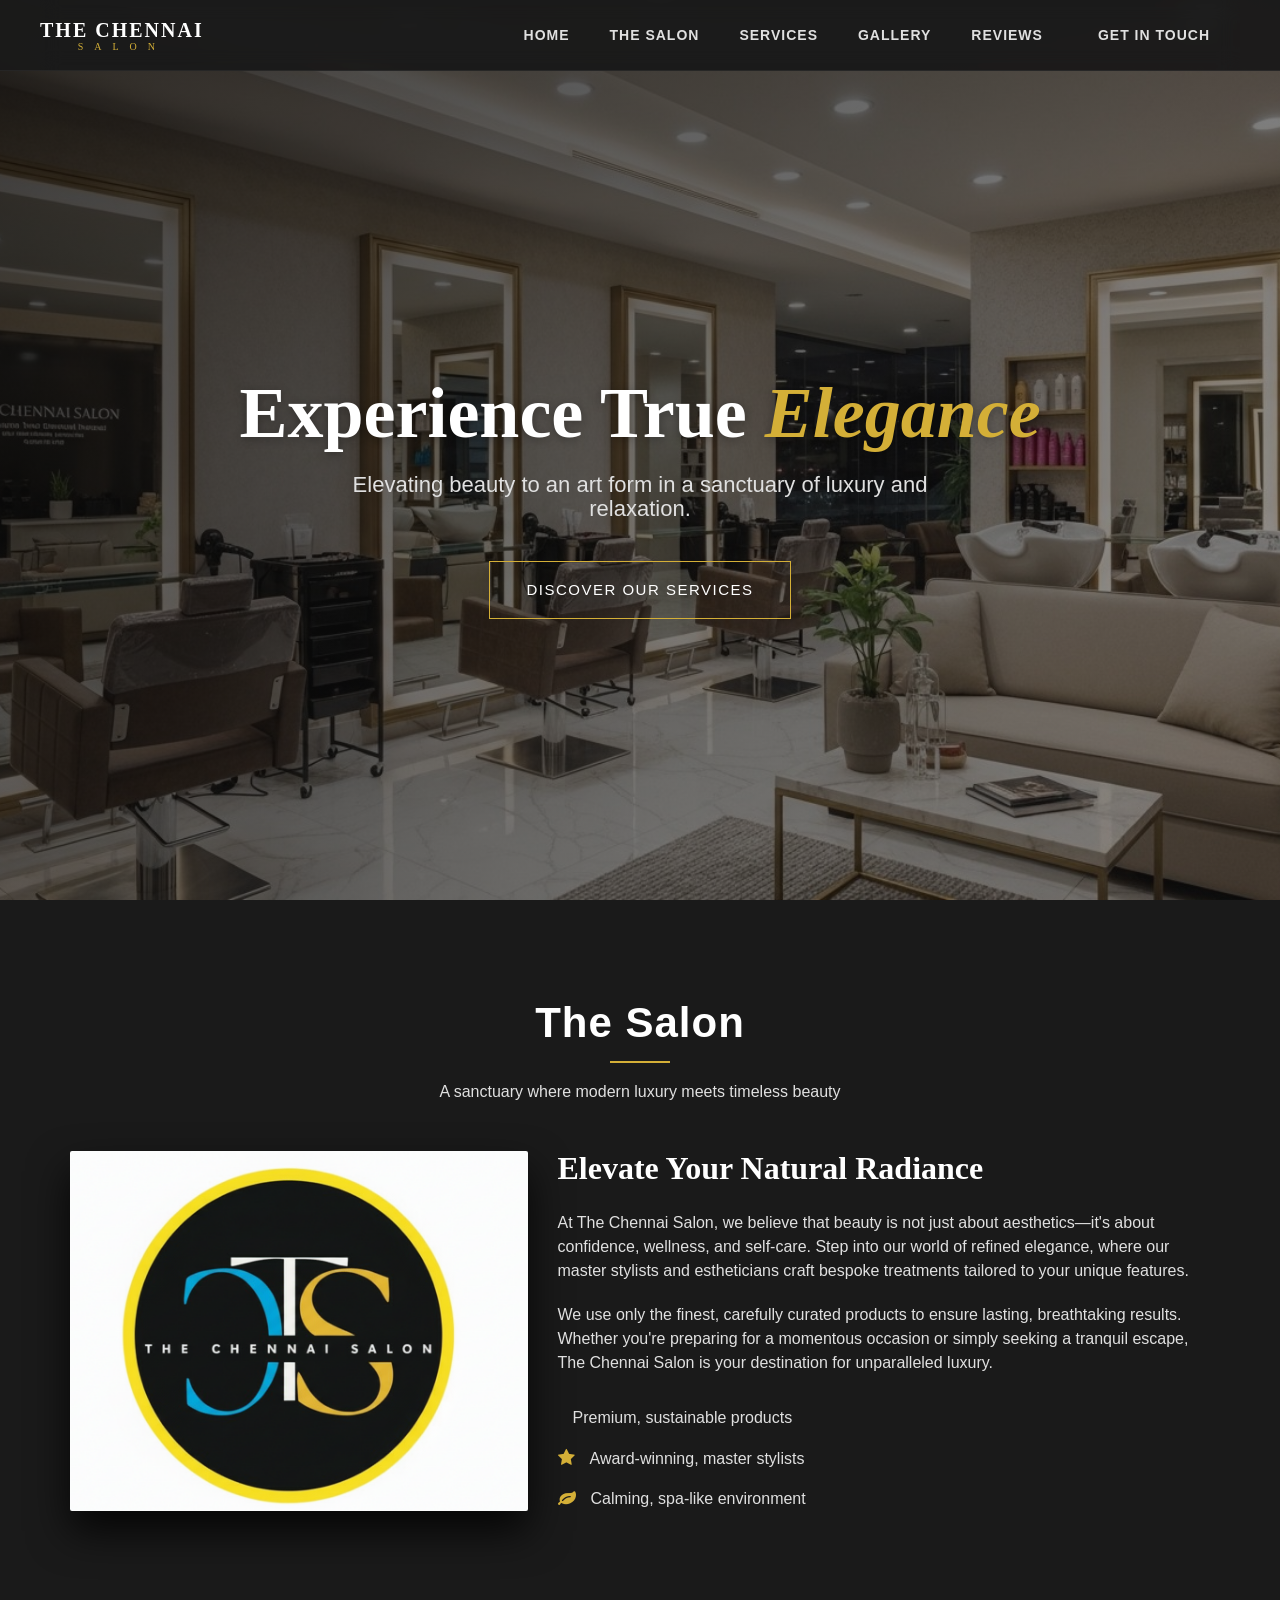
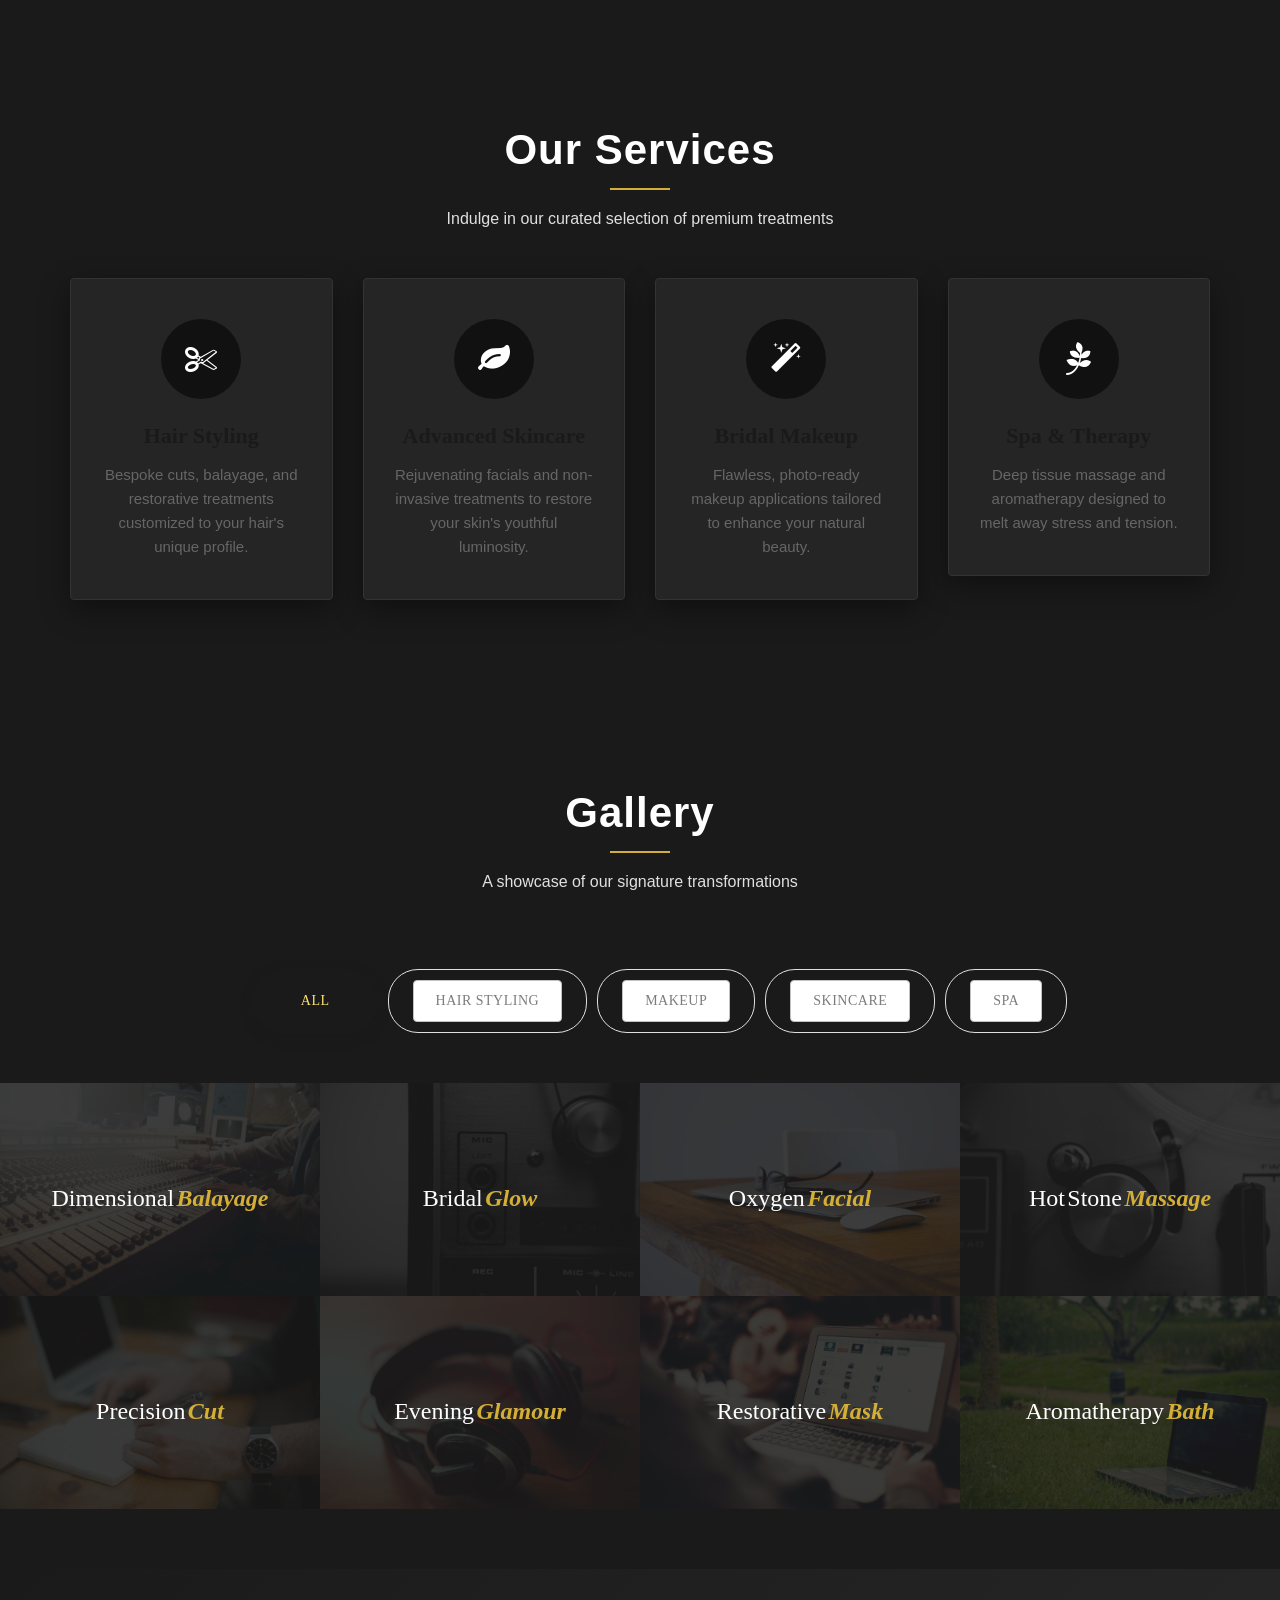
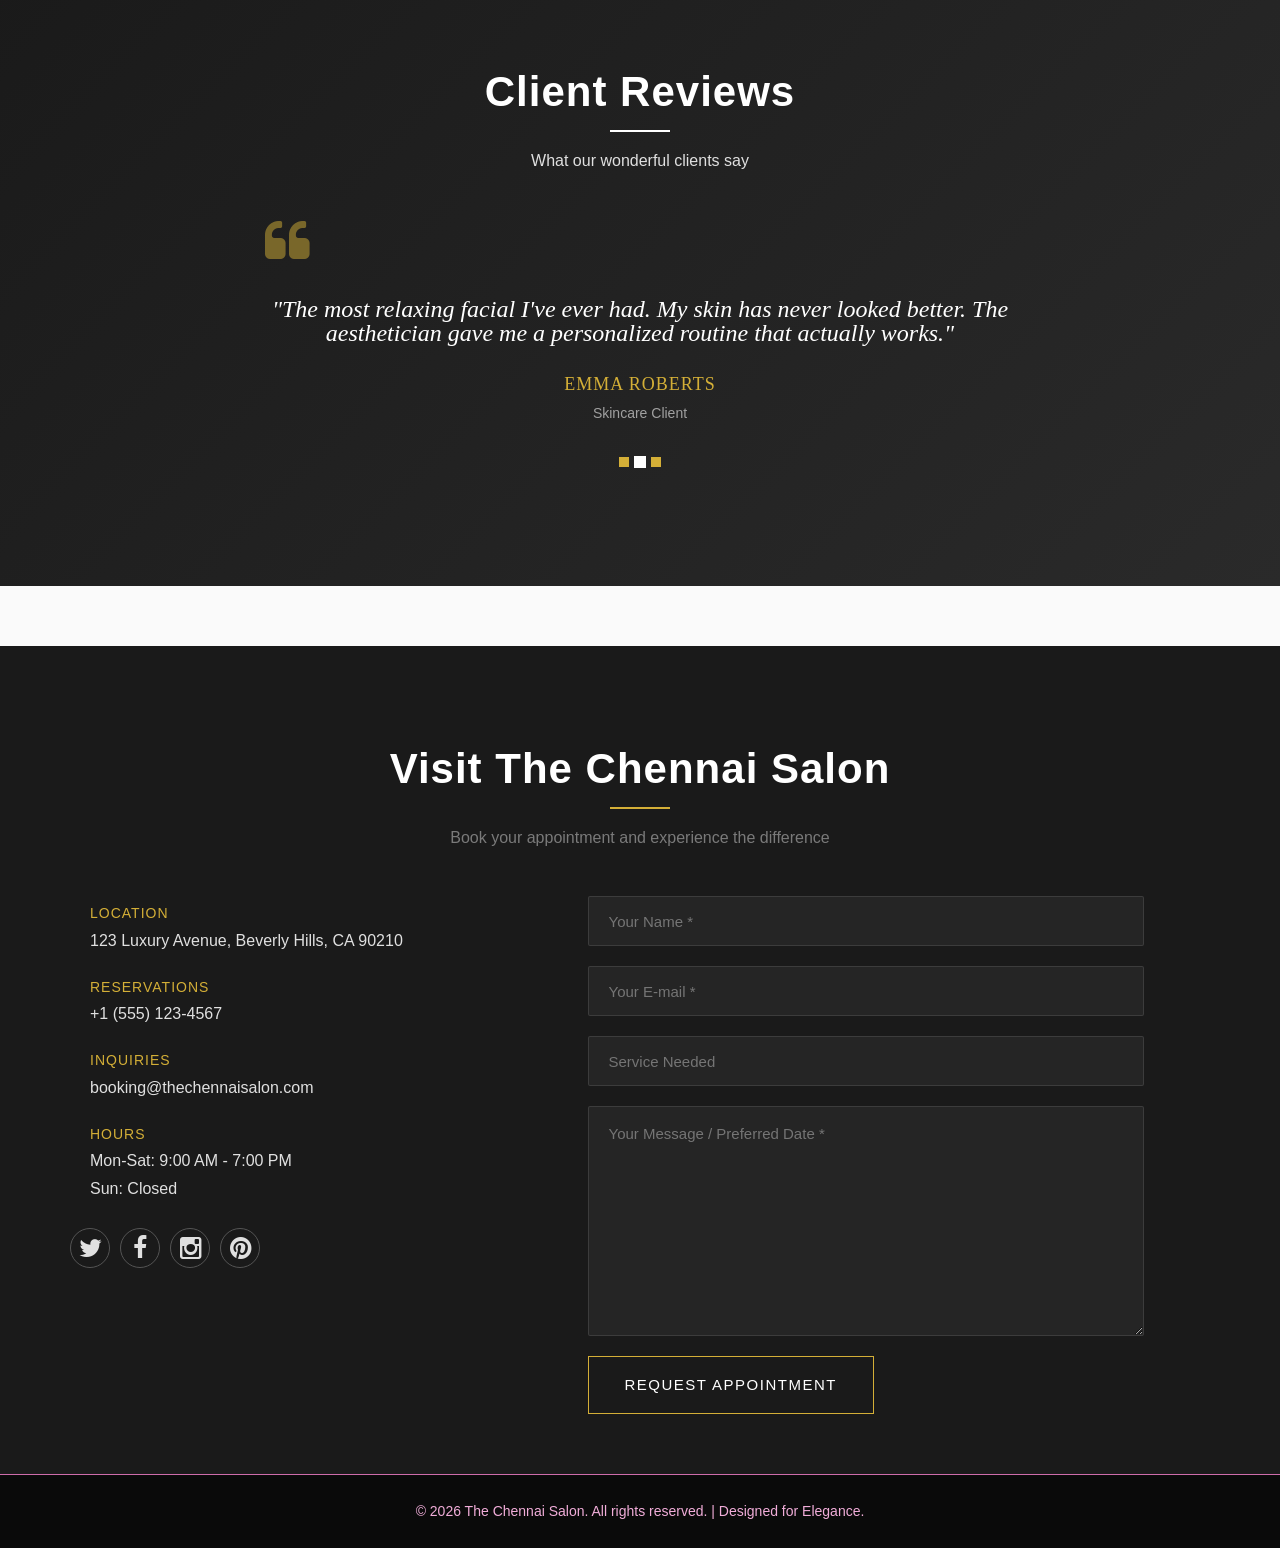
==== commit f746cff9: "UPDATE" ====
--- a/index.html
+++ b/index.html
@@ -2,6 +2,12 @@
 <html>
 
 <head>
+  <meta http-equiv="Content-Security-Policy" content="default-src 'self'; script-src 'self' 'unsafe-inline' 'unsafe-eval' https://code.jquery.com; style-src 'self' 'unsafe-inline' https://fonts.googleapis.com; font-src 'self' https://fonts.gstatic.com; img-src 'self' data:; connect-src 'self'">
+  <meta http-equiv="Permissions-Policy" content="geolocation=(), microphone=(), camera=()">
+  <meta http-equiv="Referrer-Policy" content="strict-origin-when-cross-origin">
+  <meta http-equiv="Strict-Transport-Security" content="max-age=31536000; includeSubDomains">
+  <meta http-equiv="X-Content-Type-Options" content="nosniff">
+  <meta http-equiv="X-Frame-Options" content="SAMEORIGIN">
   <meta charset="utf-8">
   <meta name="viewport" content="width=device-width, maximum-scale=1">
   <title>The Chennai Salon</title>
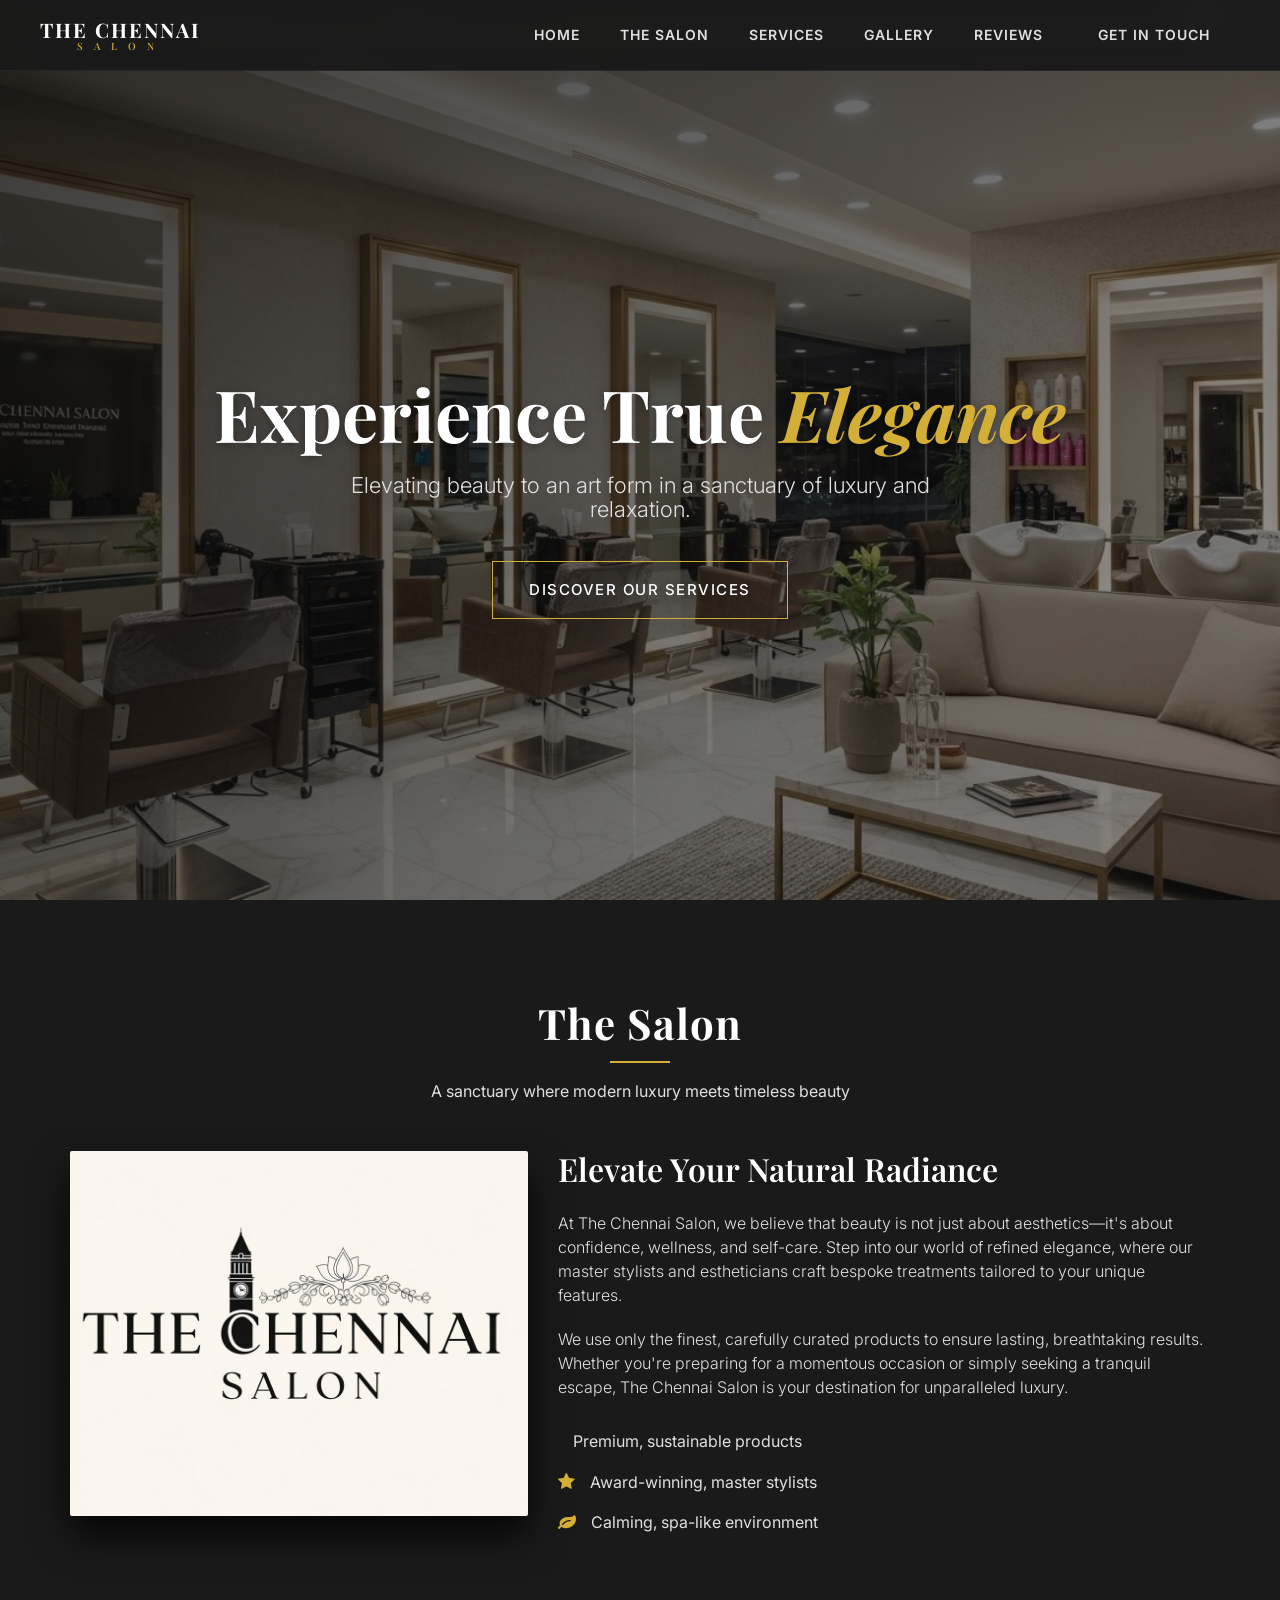
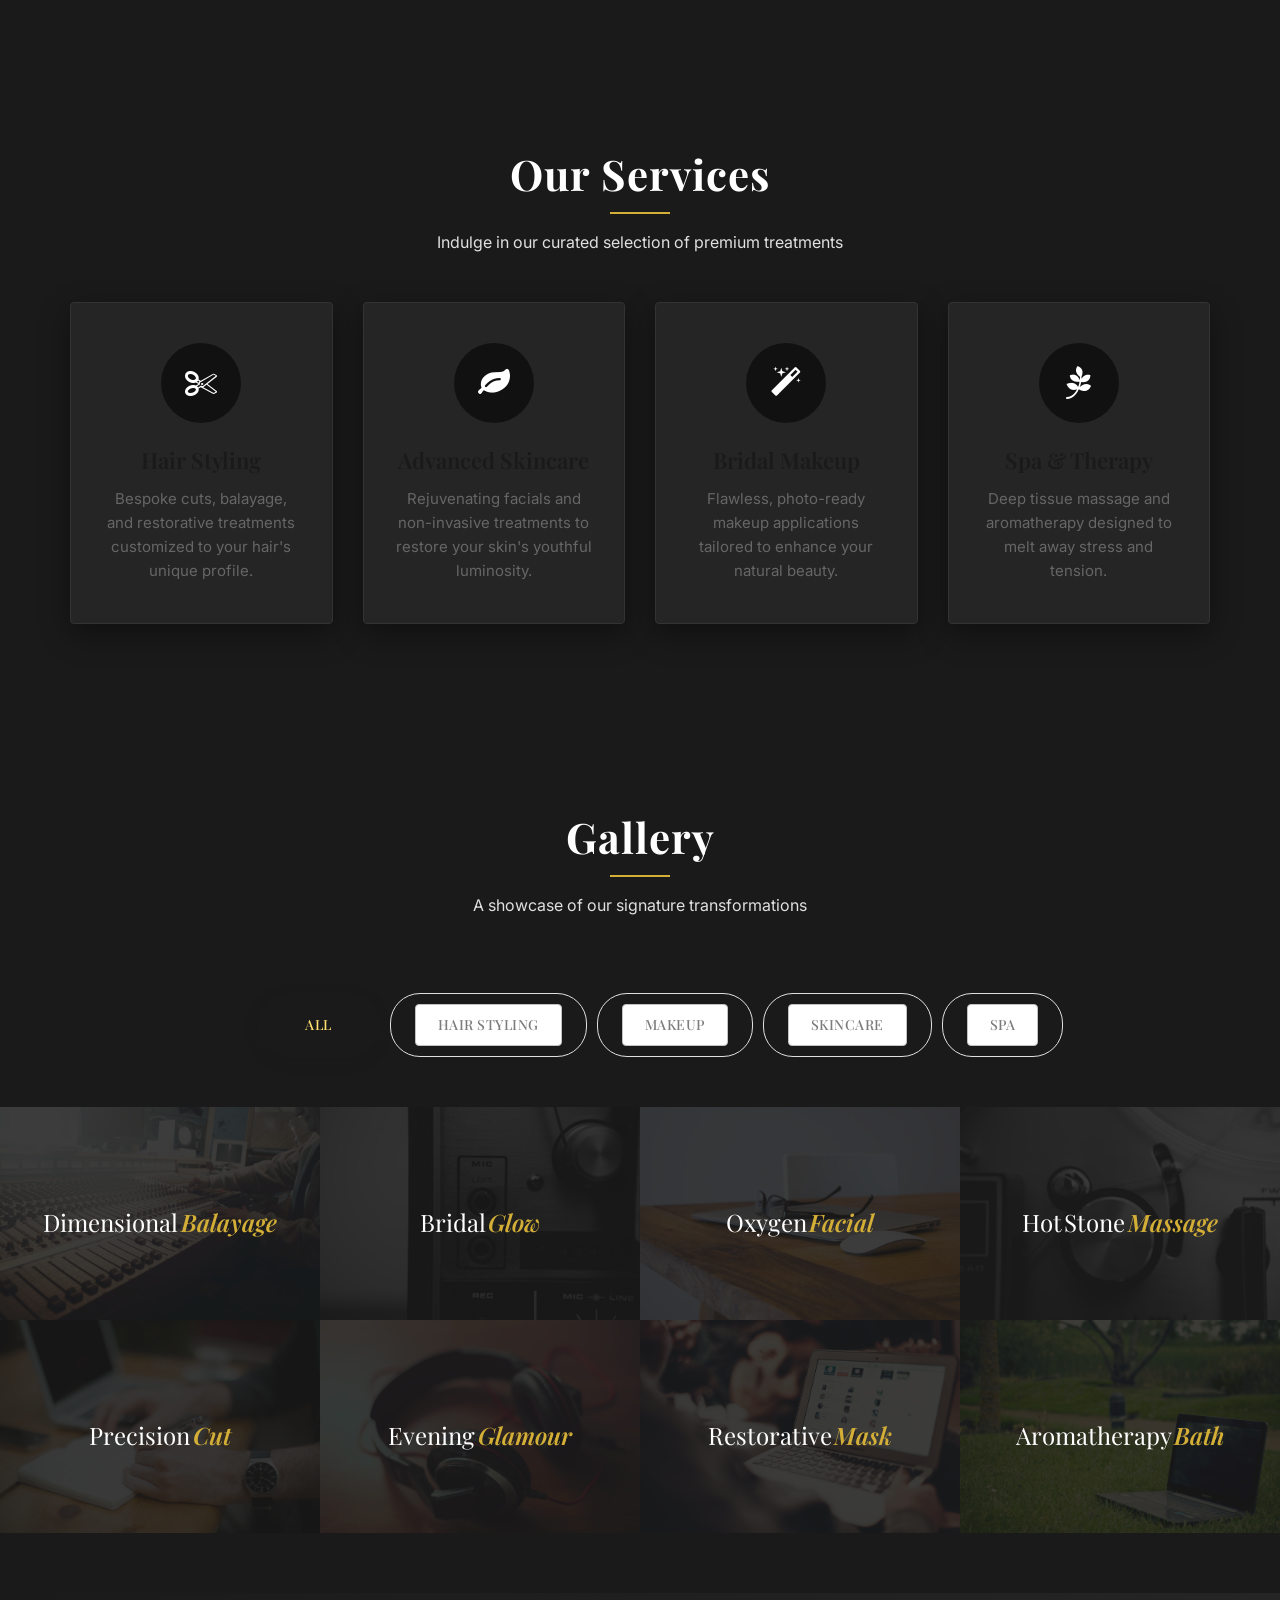
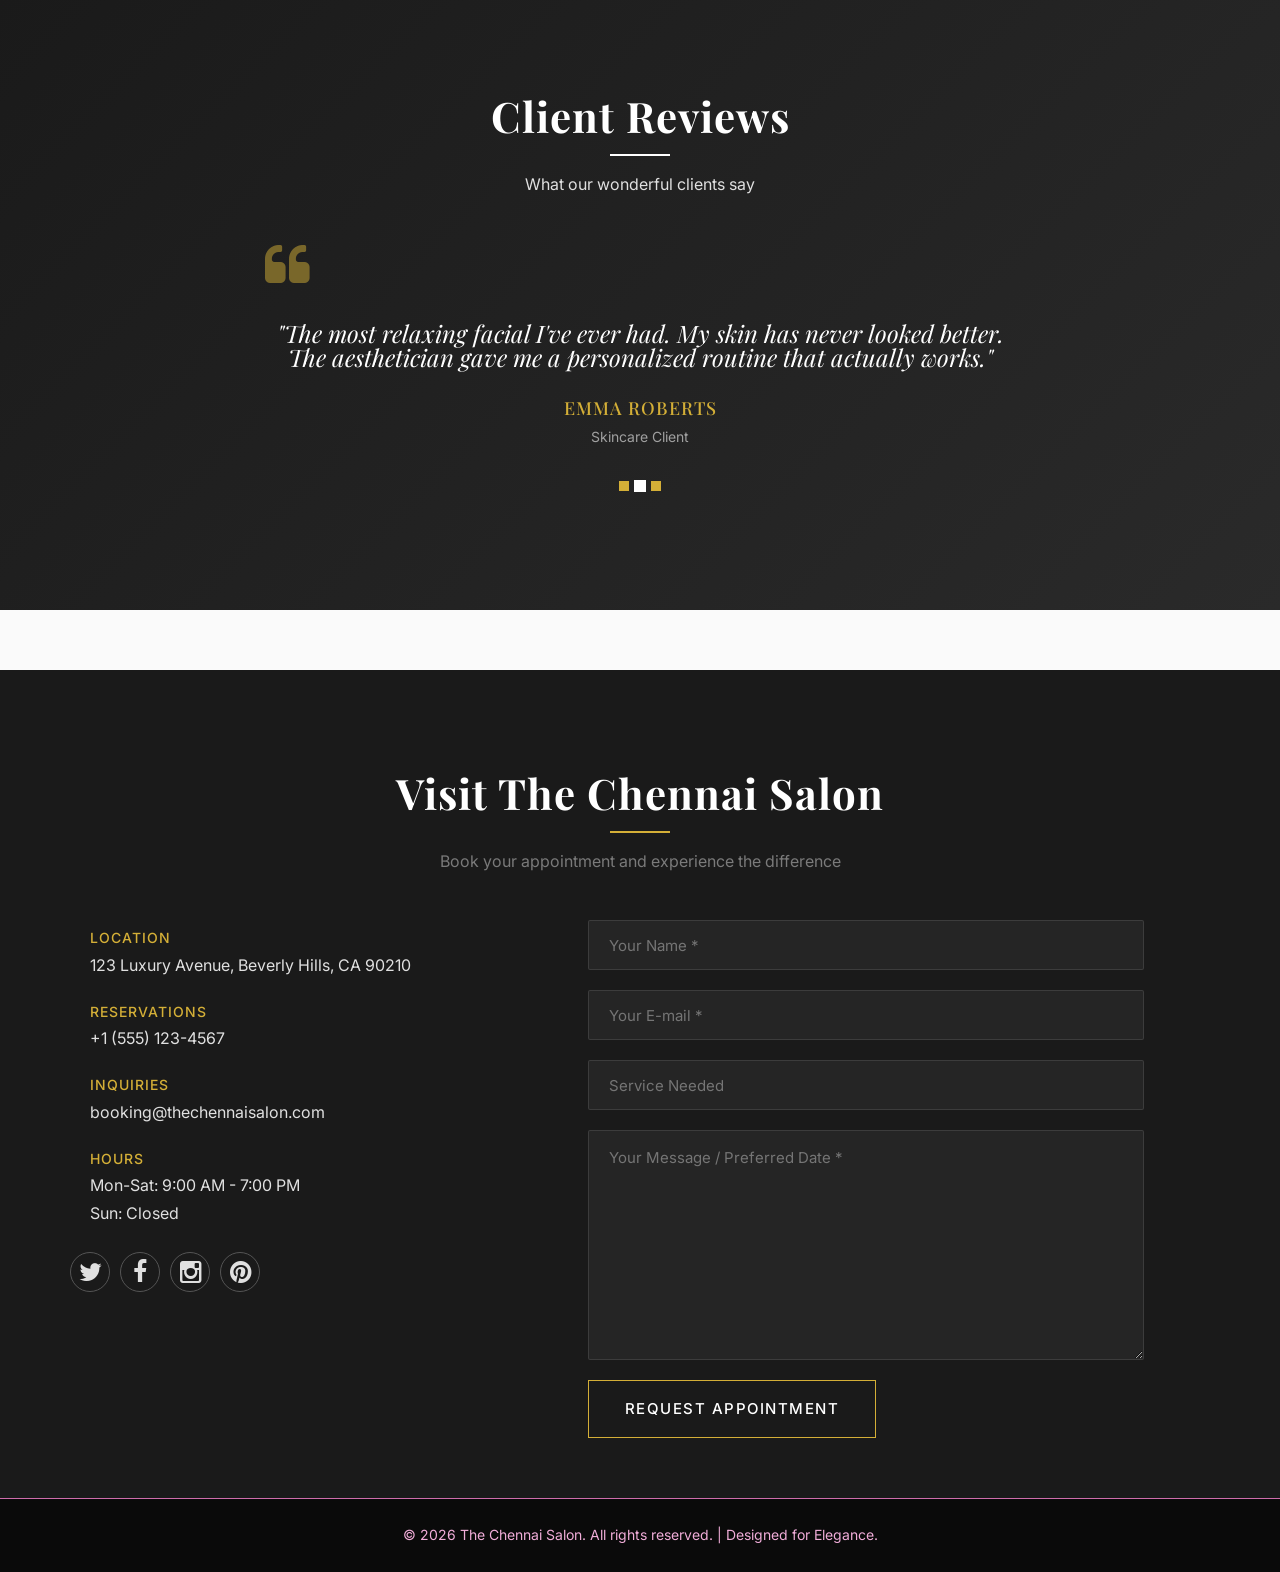
==== commit f5fafe5a: "UPDATE" ====
--- a/index.html
+++ b/index.html
@@ -2,12 +2,6 @@
 <html>
 
 <head>
-  <meta http-equiv="Content-Security-Policy" content="default-src 'self'; script-src 'self' 'unsafe-inline' 'unsafe-eval' https://code.jquery.com; style-src 'self' 'unsafe-inline' https://fonts.googleapis.com; font-src 'self' https://fonts.gstatic.com; img-src 'self' data:; connect-src 'self'">
-  <meta http-equiv="Permissions-Policy" content="geolocation=(), microphone=(), camera=()">
-  <meta http-equiv="Referrer-Policy" content="strict-origin-when-cross-origin">
-  <meta http-equiv="Strict-Transport-Security" content="max-age=31536000; includeSubDomains">
-  <meta http-equiv="X-Content-Type-Options" content="nosniff">
-  <meta http-equiv="X-Frame-Options" content="SAMEORIGIN">
   <meta charset="utf-8">
   <meta name="viewport" content="width=device-width, maximum-scale=1">
   <title>The Chennai Salon</title>
--- a/css/style.css
+++ b/css/style.css
@@ -274,7 +274,6 @@
     -webkit-transform: scale(1);
     transform: scale(1);
     color: #fff;
-    +++++++
 }
 
 figure.effect-oscar:hover figcaption {
@@ -2491,7 +2490,6 @@
         padding: 40px 0;
     }
 
-    ,
     #clients {
         padding: 40px 0;
     }
@@ -2562,8 +2560,93 @@
 
     .navbar-inverse .navbar-nav>li>a {
         color: #D0D0D0;
-        font-size: 14px;
-        padding: 10px 11px;
+        font-size: 16px;
+        padding: 15px 20px;
+        border-bottom: 1px solid rgba(255, 255, 255, 0.05);
+    }
+    .navStyle ul li:last-child a {
+        border-bottom: none;
+    }
+    .nav-cta-item {
+        margin-left: 0 !important;
+        margin-top: 15px !important;
+        margin-bottom: 15px !important;
+    }
+
+    .header_box {
+        flex-wrap: wrap !important;
+        border-radius: 15px !important; 
+        padding: 15px 20px !important;
+        position: relative !important;
+        display: flex !important;
+        justify-content: space-between !important;
+        align-items: center !important;
+    }
+    .logo {
+        flex: 1 !important;
+    }
+    .navbar {
+        float: none !important;
+        position: static !important; /* Allow collapse to use header_box as relative parent */
+        margin: 0 !important;
+        padding: 0 !important;
+    }
+    .navbar-header {
+        float: none !important;
+        display: flex !important;
+        justify-content: flex-end !important;
+        align-items: center !important;
+        margin: 0 !important;
+        padding: 0 !important;
+    }
+    .navbar-collapse {
+        margin-top: 15px !important;
+        border-top: 1px solid rgba(255,255,255,0.1) !important;
+        position: absolute !important;
+        top: 100% !important;
+        left: 0 !important;
+        right: 0 !important;
+        width: 100% !important;
+        background: rgba(26, 26, 26, 0.98) !important;
+        padding: 20px 0 !important;
+        border-radius: 0 0 15px 15px !important;
+        box-shadow: 0 10px 30px rgba(0, 0, 0, 0.3) !important;
+        z-index: 9999 !important;
+        float: none !important;
+        text-align: center !important;
+    }
+    .navStyle {
+        float: none !important;
+        width: 100% !important;
+        padding: 0 !important;
+        margin: 0 !important;
+    }
+    .nav-navbar-nav,
+    .navStyle ul {
+        flex-direction: column !important;
+        width: 100% !important;
+        display: block !important;
+        padding: 0 !important;
+        margin: 0 !important;
+    }
+    .navStyle ul li {
+        width: 100% !important;
+        text-align: center !important;
+        margin: 0 !important;
+        display: block !important;
+        float: none !important;
+    }
+    .navStyle ul li a {
+        display: block !important;
+        padding: 15px 20px !important;
+        width: 100% !important;
+        text-align: center !important;
+        color: #FFFFFF !important;
+    }
+    /* Vertical alignment fix for toggle */
+    .navbar-toggle {
+        margin: 0 !important;
+        padding: 9px 10px !important;
     }
 }
 
@@ -2736,6 +2819,7 @@
     box-shadow: 0 10px 30px rgba(0, 0, 0, 0.2);
     border: 1px solid rgba(255, 255, 255, 0.05);
     transition: all 0.4s ease;
+    position: relative; /* relative for mobile absolute positioning */
 }
 
 /* When at the top (not scrolled), make it touch the ends */
@@ -2802,10 +2886,15 @@
 
 .navStyle ul {
     margin: 0;
-    display: flex;
-    align-items: center;
     list-style: none;
     padding: 0;
+}
+
+@media (min-width: 769px) {
+    .navStyle ul {
+        display: flex;
+        align-items: center;
+    }
 }
 
 .navStyle ul li {
@@ -2866,8 +2955,7 @@
 /* Mobile Toggle Reset */
 .navbar-inverse .navbar-toggle {
     border-color: rgba(255, 255, 255, 0.3);
-    margin-top: 5px;
-    margin-bottom: 5px;
+    margin: 0;
 }
 
 .navbar-inverse .navbar-toggle:hover,
